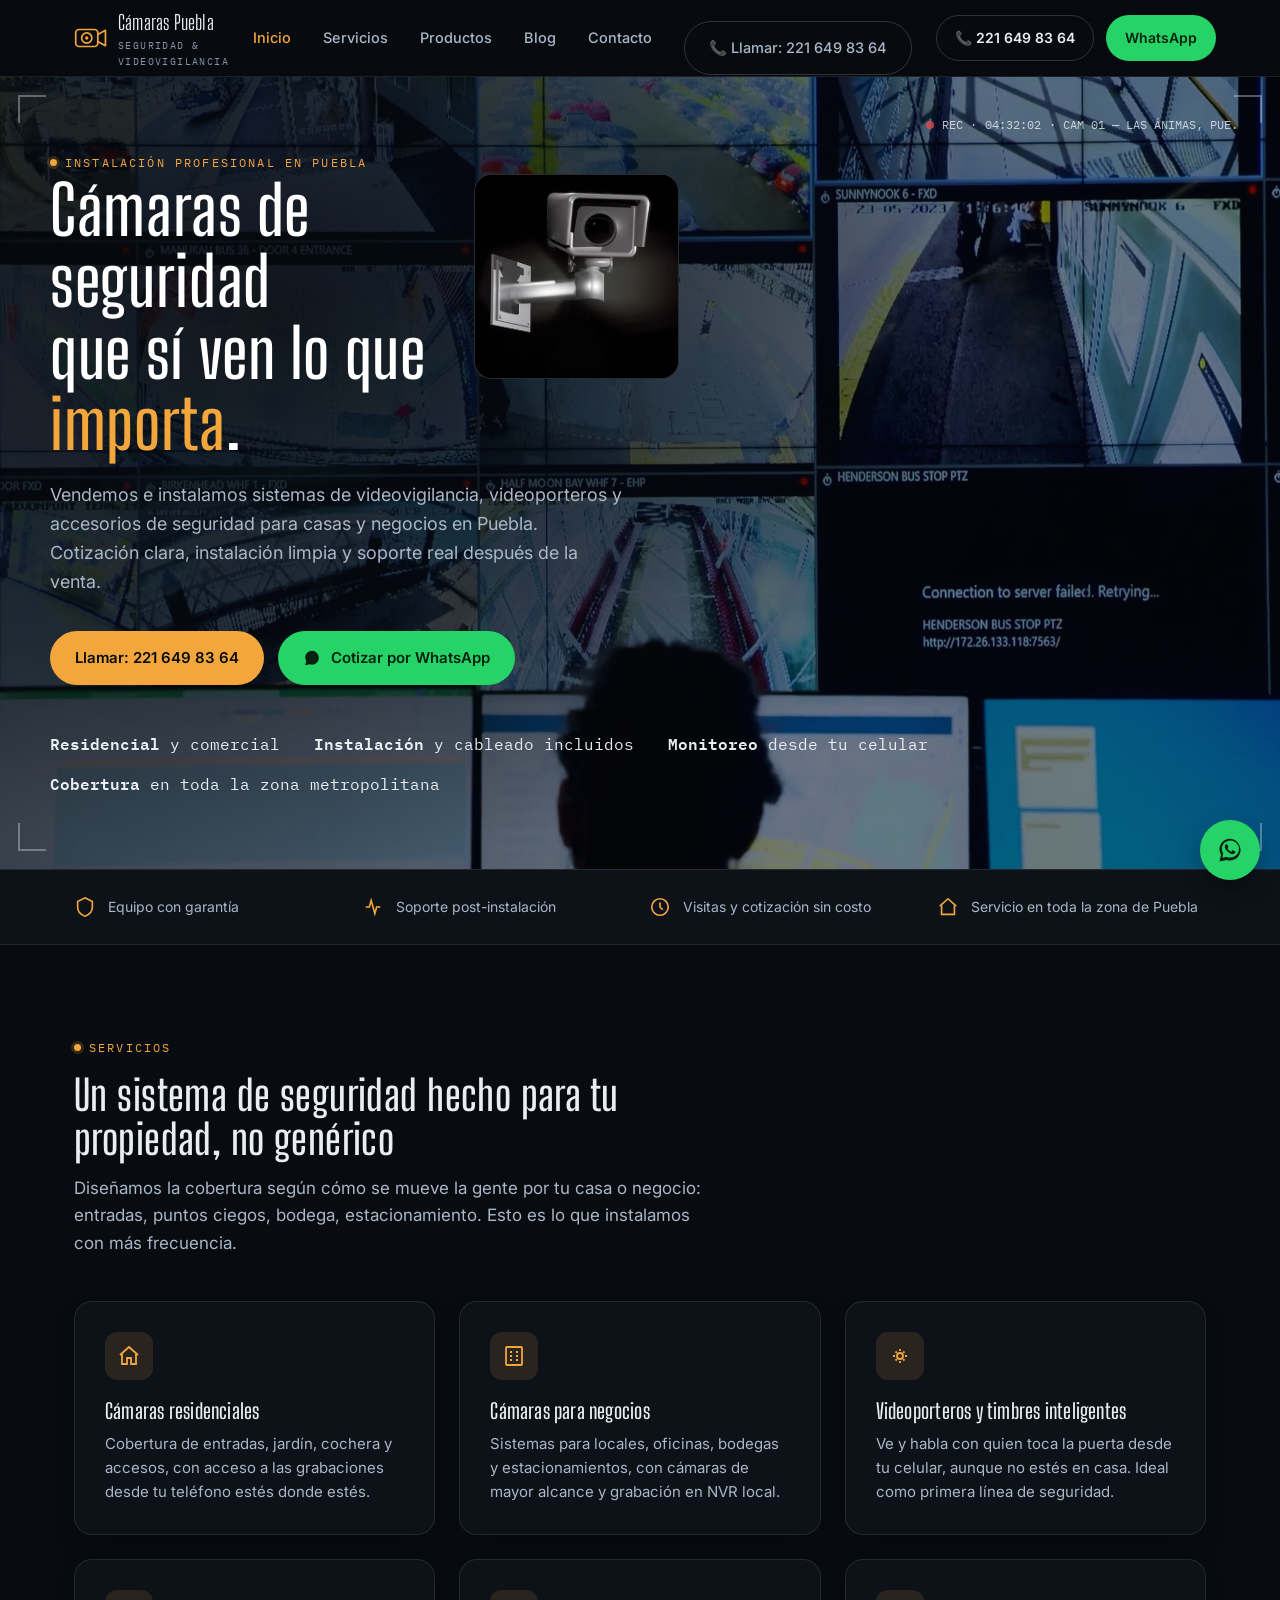
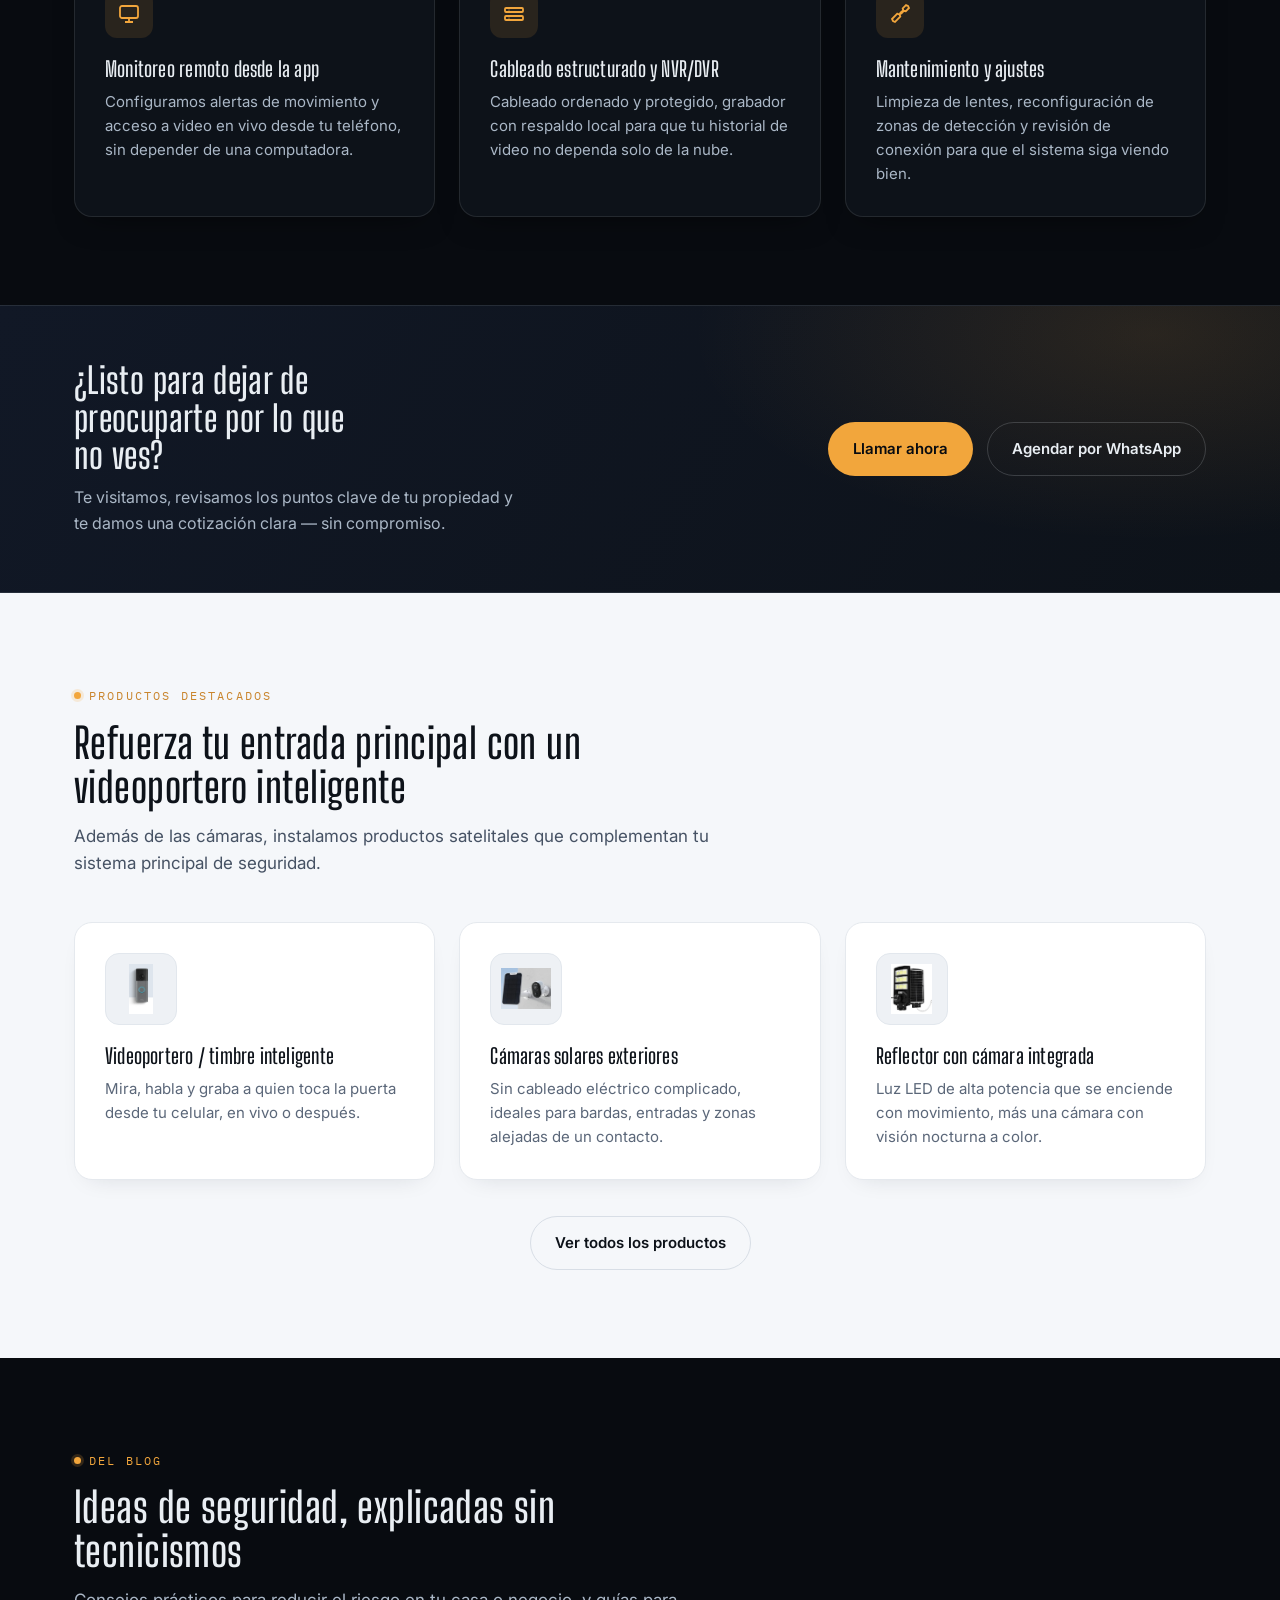
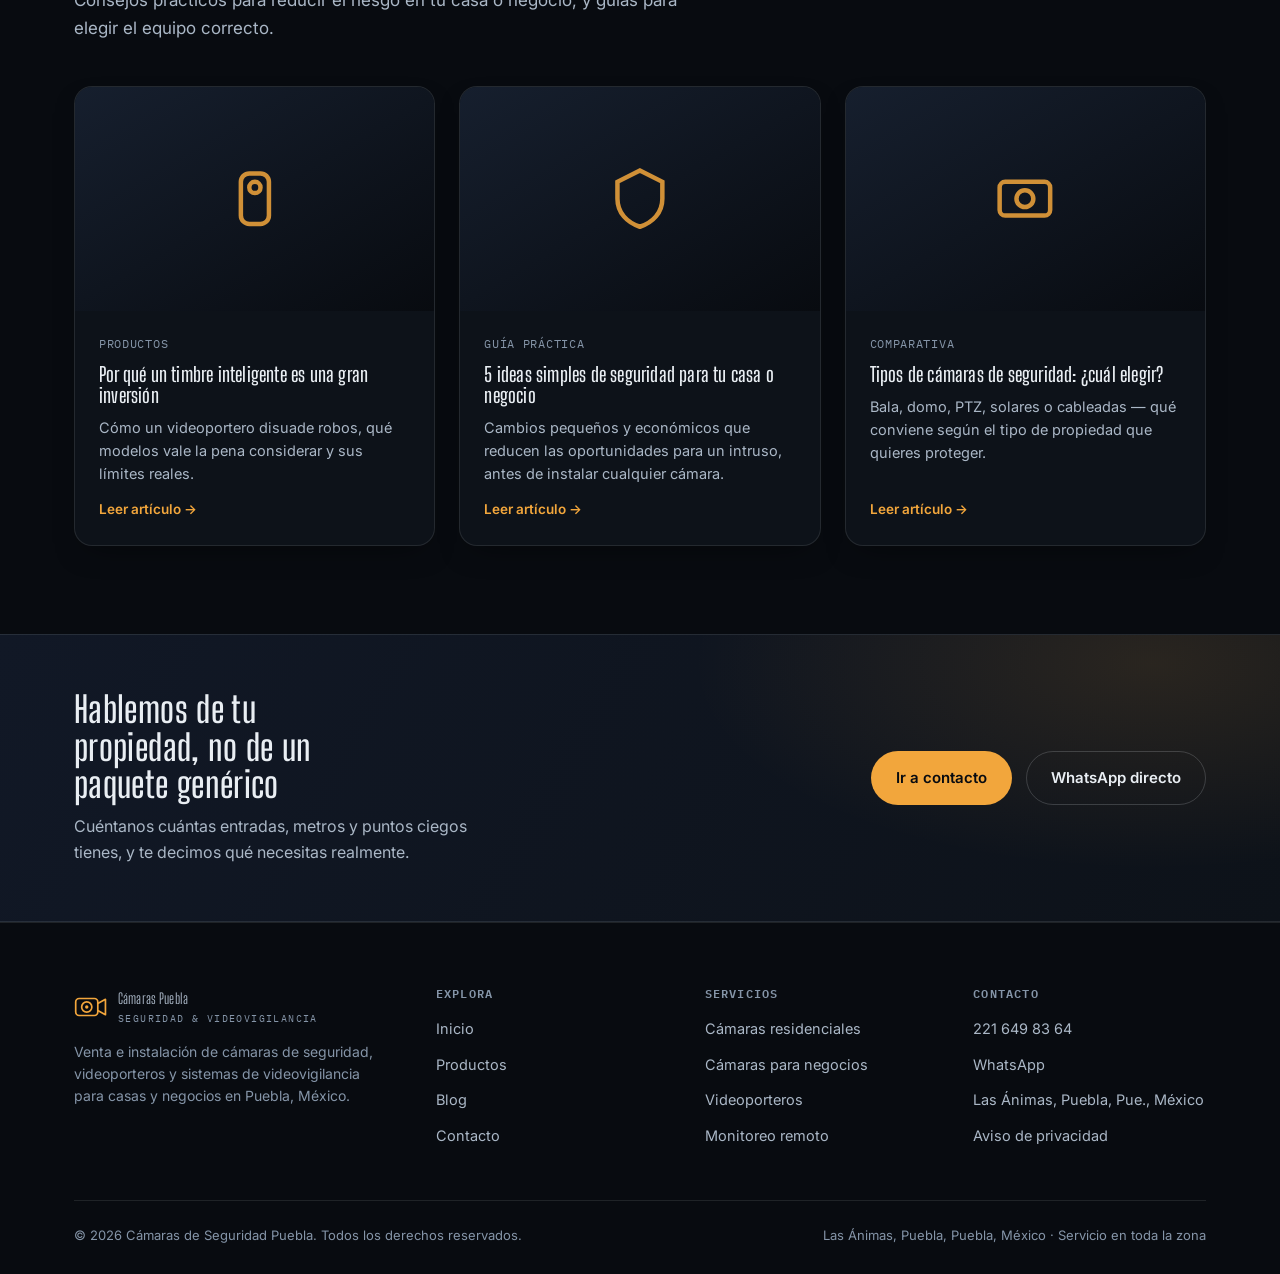
==== index.html @ 3ce340bb "Add files via upload" ====
<!DOCTYPE html>
<html lang="es-MX">
<head>
<meta charset="UTF-8">
<meta name="viewport" content="width=device-width, initial-scale=1.0">
<meta http-equiv="X-UA-Compatible" content="IE=edge">

<!-- Google tag (gtag.js) — Google Analytics 4
     Reemplaza G-XXXXXXXXXX con tu ID de medición real de GA4
     (Google Analytics > Administrador > Flujos de datos > tu flujo web). -->
<script async src="https://www.googletagmanager.com/gtag/js?id=G-XXXXXXXXXX"></script>
<script>
  window.dataLayer = window.dataLayer || [];
  function gtag(){dataLayer.push(arguments);}
  gtag('js', new Date());
  gtag('config', 'G-XXXXXXXXXX');
</script>

<link rel="preconnect" href="https://fonts.googleapis.com">
<link rel="preconnect" href="https://fonts.gstatic.com" crossorigin>
<link href="https://fonts.googleapis.com/css2?family=Big+Shoulders+Display:wght@500;600;700;800&family=Inter:wght@400;500;600;700&family=IBM+Plex+Mono:wght@400;500&display=swap" rel="stylesheet">
<title>Cámaras de Seguridad en Puebla | Instalación Profesional CCTV</title>
<meta name="description" content="Venta e instalación de cámaras de seguridad, videoporteros y sistemas de videovigilancia en Puebla. Cotización sin costo, servicio en toda la zona metropolitana. Llama al 221 649 83 64.">
<meta name="keywords" content="cámaras de seguridad Puebla, instalación de cámaras Puebla, videovigilancia Puebla, cámaras CCTV Puebla, videoportero Puebla, timbre inteligente Puebla, seguridad para negocios Puebla, Las Ánimas Puebla">
<meta name="robots" content="index, follow">
<meta name="author" content="Cámaras de Seguridad Puebla">
<link rel="canonical" href="https://camarasdeseguridadpuebla.com/">

<meta property="og:type" content="website">
<meta property="og:title" content="Cámaras de Seguridad en Puebla | Instalación Profesional CCTV">
<meta property="og:description" content="Venta e instalación de cámaras de seguridad, videoporteros y sistemas de videovigilancia en Puebla. Cotización sin costo y servicio en toda la zona.">
<meta property="og:url" content="https://camarasdeseguridadpuebla.com/">
<meta property="og:locale" content="es_MX">
<meta property="og:site_name" content="Cámaras de Seguridad Puebla">
<meta property="og:image" content="https://camarasdeseguridadpuebla.com/assets/img/og-cover.jpg">
<meta name="twitter:card" content="summary_large_image">
<meta name="twitter:title" content="Cámaras de Seguridad en Puebla | Instalación Profesional CCTV">
<meta name="twitter:description" content="Venta e instalación de cámaras de seguridad y videoporteros en Puebla. Cotización sin costo.">
<meta name="twitter:image" content="https://camarasdeseguridadpuebla.com/assets/img/og-cover.jpg">

<link rel="stylesheet" href="assets/css/style.css">
<link rel="icon" href="data:image/svg+xml,<svg xmlns=%22http://www.w3.org/2000/svg%22 viewBox=%220 0 40 40%22><rect x=%222%22 y=%2210%22 width=%2226%22 height=%2220%22 rx=%224%22 fill=%22%230D1219%22/><circle cx=%2215%22 cy=%2220%22 r=%226%22 fill=%22%23F2A63C%22/></svg>">

<script type="application/ld+json">
{
  "@context": "https://schema.org",
  "@type": "LocalBusiness",
  "@id": "https://camarasdeseguridadpuebla.com/#negocio",
  "name": "Cámaras de Seguridad Puebla",
  "image": "https://camarasdeseguridadpuebla.com/assets/img/og-cover.jpg",
  "url": "https://camarasdeseguridadpuebla.com/",
  "telephone": "+522216498364",
  "priceRange": "$$",
  "address": {
    "@type": "PostalAddress",
    "streetAddress": "Las Ánimas",
    "addressLocality": "Puebla",
    "addressRegion": "Puebla",
    "addressCountry": "MX"
  },
  "areaServed": {
    "@type": "City",
    "name": "Puebla"
  },
  "description": "Venta e instalación de cámaras de seguridad, videoporteros y sistemas de videovigilancia para casas y negocios en Puebla, México.",
  "sameAs": []
}
</script>
</head>
<body>
<a class="skip-link" href="#contenido">Saltar al contenido</a>

<header class="site-header">
  <div class="wrap">
    <a class="brand" href="index.html">
      <svg class="brand-mark" viewBox="0 0 40 40" fill="none" xmlns="http://www.w3.org/2000/svg" aria-hidden="true">
        <rect x="2" y="10" width="26" height="20" rx="4" stroke="#F2A63C" stroke-width="2"/>
        <circle cx="15" cy="20" r="6" stroke="#F2A63C" stroke-width="2"/>
        <circle cx="15" cy="20" r="2" fill="#F2A63C"/>
        <path d="M28 16L37 11V29L28 24" stroke="#F2A63C" stroke-width="2" stroke-linejoin="round"/>
      </svg>
      <span>Cámaras Puebla<small>Seguridad &amp; videovigilancia</small></span>
    </a>

    <nav class="main-nav" id="main-nav">
      <a href="index.html" class="is-active">Inicio</a>
      <a href="index.html#servicios">Servicios</a>
      <a href="productos.html" class="">Productos</a>
      <a href="blog.html" class="">Blog</a>
      <a href="contacto.html" class="">Contacto</a>
      <a class="btn btn-outline" style="margin-top:20px;" href="tel:+522216498364">📞 Llamar: 221 649 83 64</a>
    </nav>

    <div class="header-actions">
      <a class="btn btn-outline" href="tel:+522216498364">📞 221 649 83 64</a>
      <a class="btn btn-whatsapp" href="https://wa.me/522216498364?text=Hola%2C%20quisiera%20informaci%C3%B3n%20sobre%20instalaci%C3%B3n%20de%20c%C3%A1maras%20de%20seguridad." target="_blank" rel="noopener">WhatsApp</a>
      <button class="nav-toggle" aria-label="Abrir menú" aria-expanded="false" aria-controls="main-nav">
        <svg viewBox="0 0 24 24" fill="none" stroke="currentColor" stroke-width="2" stroke-linecap="round"><line x1="3" y1="6" x2="21" y2="6"/><line x1="3" y1="12" x2="21" y2="12"/><line x1="3" y1="18" x2="21" y2="18"/></svg>
      </button>
    </div>
  </div>
</header>

<main id="contenido">
<section class="hero">
  <div class="hero-scene" aria-hidden="true">
    <div class="grid-dots"></div>
    <div class="scanbeam"></div>
  </div>
  <video class="hero-video" autoplay muted loop playsinline poster="assets/img/hero-poster.jpg" aria-hidden="true">
    <source src="assets/video/hero-loop.mp4" type="video/mp4">
  </video>
  <div class="hero-scrim" aria-hidden="true"></div>
  <div class="hud-frame" aria-hidden="true"><span class="tl"></span><span class="tr"></span><span class="bl"></span><span class="br"></span></div>
  <div class="hud-badge" aria-hidden="true"><span class="rec-dot"></span> REC · <span data-hud-clock>00:00:00</span> · CAM 01 — LAS ÁNIMAS, PUE.</div>

  <div class="wrap hero-inner">
    <span class="eyebrow">Instalación profesional en Puebla</span>
    <div class="hero-title-row">
      <h1>Cámaras de seguridad<br>que sí ven lo que <em>importa</em>.</h1>
      <div class="hero-camera-static"><img src="assets/img/hero-camera-still.jpg" alt="Cámara de seguridad" loading="eager"></div>
    </div>
    <p class="hero-sub">Vendemos e instalamos sistemas de videovigilancia, videoporteros y accesorios de seguridad para casas y negocios en Puebla. Cotización clara, instalación limpia y soporte real después de la venta.</p>
    <div class="cta-row">
      <a class="btn btn-primary" href="tel:+522216498364">Llamar: 221 649 83 64</a>
      <a class="btn btn-whatsapp" href="https://wa.me/522216498364?text=Hola%2C%20quisiera%20una%20cotizaci%C3%B3n%20para%20instalar%20c%C3%A1maras%20de%20seguridad." target="_blank" rel="noopener">
        <svg viewBox="0 0 32 32" fill="currentColor" aria-hidden="true"><path d="M16.02 3C9.4 3 4 8.35 4 14.93c0 2.3.65 4.44 1.77 6.27L4 29l8.02-1.7a12.9 12.9 0 0 0 4 .63c6.62 0 12.02-5.35 12.02-11.93S22.64 3 16.02 3z"/></svg>
        Cotizar por WhatsApp
      </a>
    </div>
    <div class="hero-meta">
      <span><strong>Residencial</strong> y comercial</span>
      <span><strong>Instalación</strong> y cableado incluidos</span>
      <span><strong>Monitoreo</strong> desde tu celular</span>
      <span><strong>Cobertura</strong> en toda la zona metropolitana</span>
    </div>
  </div>
</section>

<div class="trust-strip">
  <div class="wrap">
    <div class="trust-item">
      <svg viewBox="0 0 24 24" fill="none" stroke="currentColor" stroke-width="1.8"><path d="M12 2l8 4v6c0 5-3.4 8.5-8 10-4.6-1.5-8-5-8-10V6l8-4z"/></svg>
      <span>Equipo con garantía</span>
    </div>
    <div class="trust-item">
      <svg viewBox="0 0 24 24" fill="none" stroke="currentColor" stroke-width="1.8"><path d="M4 12h4l2-7 4 14 2-7h4"/></svg>
      <span>Soporte post-instalación</span>
    </div>
    <div class="trust-item">
      <svg viewBox="0 0 24 24" fill="none" stroke="currentColor" stroke-width="1.8"><circle cx="12" cy="12" r="9"/><path d="M12 7v5l3 3"/></svg>
      <span>Visitas y cotización sin costo</span>
    </div>
    <div class="trust-item">
      <svg viewBox="0 0 24 24" fill="none" stroke="currentColor" stroke-width="1.8"><path d="M3 11l9-8 9 8"/><path d="M5 10v10h14V10"/></svg>
      <span>Servicio en toda la zona de Puebla</span>
    </div>
  </div>
</div>

<section class="section" id="servicios">
  <div class="wrap">
    <div class="section-head">
      <span class="eyebrow">Servicios</span>
      <h2>Un sistema de seguridad hecho para tu propiedad, no genérico</h2>
      <p>Diseñamos la cobertura según cómo se mueve la gente por tu casa o negocio: entradas, puntos ciegos, bodega, estacionamiento. Esto es lo que instalamos con más frecuencia.</p>
    </div>
    <div class="grid-3">
      <div class="card">
        <div class="icon"><svg viewBox="0 0 24 24" fill="none" stroke="currentColor" stroke-width="1.8"><path d="M3 11l9-8 9 8"/><path d="M5 10v10h5v-6h4v6h5V10"/></svg></div>
        <h3>Cámaras residenciales</h3>
        <p>Cobertura de entradas, jardín, cochera y accesos, con acceso a las grabaciones desde tu teléfono estés donde estés.</p>
      </div>
      <div class="card">
        <div class="icon"><svg viewBox="0 0 24 24" fill="none" stroke="currentColor" stroke-width="1.8"><rect x="4" y="3" width="16" height="18" rx="1"/><path d="M8 8h2M14 8h2M8 12h2M14 12h2M8 16h2M14 16h2"/></svg></div>
        <h3>Cámaras para negocios</h3>
        <p>Sistemas para locales, oficinas, bodegas y estacionamientos, con cámaras de mayor alcance y grabación en NVR local.</p>
      </div>
      <div class="card">
        <div class="icon"><svg viewBox="0 0 24 24" fill="none" stroke="currentColor" stroke-width="1.8"><circle cx="12" cy="12" r="3"/><path d="M12 5v2M12 17v2M5 12h2M17 12h2M7.5 7.5l1.4 1.4M15.1 15.1l1.4 1.4M7.5 16.5l1.4-1.4M15.1 8.9l1.4-1.4"/></svg></div>
        <h3>Videoporteros y timbres inteligentes</h3>
        <p>Ve y habla con quien toca la puerta desde tu celular, aunque no estés en casa. Ideal como primera línea de seguridad.</p>
      </div>
      <div class="card">
        <div class="icon"><svg viewBox="0 0 24 24" fill="none" stroke="currentColor" stroke-width="1.8"><rect x="3" y="4" width="18" height="12" rx="2"/><path d="M8 20h8M12 16v4"/></svg></div>
        <h3>Monitoreo remoto desde la app</h3>
        <p>Configuramos alertas de movimiento y acceso a video en vivo desde tu teléfono, sin depender de una computadora.</p>
      </div>
      <div class="card">
        <div class="icon"><svg viewBox="0 0 24 24" fill="none" stroke="currentColor" stroke-width="1.8"><rect x="3" y="6" width="18" height="4" rx="1"/><rect x="3" y="14" width="18" height="4" rx="1"/><circle cx="7" cy="8" r=".6" fill="currentColor" stroke="none"/><circle cx="7" cy="16" r=".6" fill="currentColor" stroke="none"/></svg></div>
        <h3>Cableado estructurado y NVR/DVR</h3>
        <p>Cableado ordenado y protegido, grabador con respaldo local para que tu historial de video no dependa solo de la nube.</p>
      </div>
      <div class="card">
        <div class="icon"><svg viewBox="0 0 24 24" fill="none" stroke="currentColor" stroke-width="1.8"><path d="M14.7 6.3a4 4 0 0 1-5.4 5.4L4 17l1 2 2 1 5.3-5.3a4 4 0 0 1 5.4-5.4L21 6l-1-2-2-1-3.3 3.3z"/></svg></div>
        <h3>Mantenimiento y ajustes</h3>
        <p>Limpieza de lentes, reconfiguración de zonas de detección y revisión de conexión para que el sistema siga viendo bien.</p>
      </div>
    </div>
  </div>
</section>

<div class="cta-band">
  <div class="wrap">
    <div>
      <h2>¿Listo para dejar de preocuparte por lo que no ves?</h2>
      <p>Te visitamos, revisamos los puntos clave de tu propiedad y te damos una cotización clara — sin compromiso.</p>
    </div>
    <div class="cta-row">
      <a class="btn btn-primary" href="tel:+522216498364">Llamar ahora</a>
      <a class="btn btn-outline" href="https://wa.me/522216498364?text=Hola%2C%20quisiera%20agendar%20una%20visita%20para%20cotizar%20c%C3%A1maras." target="_blank" rel="noopener">Agendar por WhatsApp</a>
    </div>
  </div>
</div>

<section class="section section--light">
  <div class="wrap">
    <div class="section-head">
      <span class="eyebrow">Productos destacados</span>
      <h2>Refuerza tu entrada principal con un videoportero inteligente</h2>
      <p>Además de las cámaras, instalamos productos satelitales que complementan tu sistema principal de seguridad.</p>
    </div>
    <div class="grid-3">
      <div class="card">
        <div class="card-photo"><img src="assets/img/products/ringdoorbell.jpg" alt="Videoportero inteligente" loading="lazy"></div>
        <h3>Videoportero / timbre inteligente</h3>
        <p>Mira, habla y graba a quien toca la puerta desde tu celular, en vivo o después.</p>
      </div>
      <div class="card">
        <div class="card-photo"><img src="assets/img/products/camara-solar-exterior.jpg" alt="Cámara solar exterior" loading="lazy"></div>
        <h3>Cámaras solares exteriores</h3>
        <p>Sin cableado eléctrico complicado, ideales para bardas, entradas y zonas alejadas de un contacto.</p>
      </div>
      <div class="card">
        <div class="card-photo"><img src="assets/img/products/reflector-integrado.jpg" alt="Reflector con cámara integrada" loading="lazy"></div>
        <h3>Reflector con cámara integrada</h3>
        <p>Luz LED de alta potencia que se enciende con movimiento, más una cámara con visión nocturna a color.</p>
      </div>
    </div>
    <div class="center" style="margin-top:36px;">
      <a class="btn btn-outline" href="productos.html" style="border-color:#D8DEE6;color:#0D1219;">Ver todos los productos</a>
    </div>
  </div>
</section>

<section class="section">
  <div class="wrap">
    <div class="section-head">
      <span class="eyebrow">Del blog</span>
      <h2>Ideas de seguridad, explicadas sin tecnicismos</h2>
      <p>Consejos prácticos para reducir el riesgo en tu casa o negocio, y guías para elegir el equipo correcto.</p>
    </div>
    <div class="grid-3">
      <div class="blog-card">
        <div class="blog-cover"><svg viewBox="0 0 24 24" fill="none" stroke="currentColor" stroke-width="1.6"><rect x="7" y="3" width="10" height="18" rx="3"/><circle cx="12" cy="8" r="2"/></svg></div>
        <div class="body">
          <span class="blog-meta">Productos</span>
          <h3>Por qué un timbre inteligente es una gran inversión</h3>
          <p>Cómo un videoportero disuade robos, qué modelos vale la pena considerar y sus límites reales.</p>
          <a class="readmore" href="blog/timbre-inteligente-gran-inversion.html">Leer artículo →</a>
        </div>
      </div>
      <div class="blog-card">
        <div class="blog-cover"><svg viewBox="0 0 24 24" fill="none" stroke="currentColor" stroke-width="1.6"><path d="M12 2l8 4v6c0 5-3.4 8.5-8 10-4.6-1.5-8-5-8-10V6l8-4z"/></svg></div>
        <div class="body">
          <span class="blog-meta">Guía práctica</span>
          <h3>5 ideas simples de seguridad para tu casa o negocio</h3>
          <p>Cambios pequeños y económicos que reducen las oportunidades para un intruso, antes de instalar cualquier cámara.</p>
          <a class="readmore" href="blog/5-ideas-simples-seguridad.html">Leer artículo →</a>
        </div>
      </div>
      <div class="blog-card">
        <div class="blog-cover"><svg viewBox="0 0 24 24" fill="none" stroke="currentColor" stroke-width="1.6"><rect x="3" y="6" width="18" height="12" rx="2"/><circle cx="12" cy="12" r="3"/></svg></div>
        <div class="body">
          <span class="blog-meta">Comparativa</span>
          <h3>Tipos de cámaras de seguridad: ¿cuál elegir?</h3>
          <p>Bala, domo, PTZ, solares o cableadas — qué conviene según el tipo de propiedad que quieres proteger.</p>
          <a class="readmore" href="blog/tipos-camaras-cual-elegir.html">Leer artículo →</a>
        </div>
      </div>
    </div>
  </div>
</section>

<div class="cta-band">
  <div class="wrap">
    <div>
      <h2>Hablemos de tu propiedad, no de un paquete genérico</h2>
      <p>Cuéntanos cuántas entradas, metros y puntos ciegos tienes, y te decimos qué necesitas realmente.</p>
    </div>
    <div class="cta-row">
      <a class="btn btn-primary" href="contacto.html">Ir a contacto</a>
      <a class="btn btn-outline" href="https://wa.me/522216498364" target="_blank" rel="noopener">WhatsApp directo</a>
    </div>
  </div>
</div>
</main>

<footer class="site-footer">
  <div class="wrap">
    <div class="footer-grid">
      <div class="footer-brand">
        <a class="brand" href="index.html">
          <svg class="brand-mark" viewBox="0 0 40 40" fill="none" xmlns="http://www.w3.org/2000/svg" aria-hidden="true">
            <rect x="2" y="10" width="26" height="20" rx="4" stroke="#F2A63C" stroke-width="2"/>
            <circle cx="15" cy="20" r="6" stroke="#F2A63C" stroke-width="2"/>
            <circle cx="15" cy="20" r="2" fill="#F2A63C"/>
            <path d="M28 16L37 11V29L28 24" stroke="#F2A63C" stroke-width="2" stroke-linejoin="round"/>
          </svg>
          <span>Cámaras Puebla<small>Seguridad &amp; videovigilancia</small></span>
        </a>
        <p>Venta e instalación de cámaras de seguridad, videoporteros y sistemas de videovigilancia para casas y negocios en Puebla, México.</p>
      </div>
      <div>
        <h4>Explora</h4>
        <ul>
          <li><a href="index.html">Inicio</a></li>
          <li><a href="productos.html">Productos</a></li>
          <li><a href="blog.html">Blog</a></li>
          <li><a href="contacto.html">Contacto</a></li>
        </ul>
      </div>
      <div>
        <h4>Servicios</h4>
        <ul>
          <li><a href="index.html#servicios">Cámaras residenciales</a></li>
          <li><a href="index.html#servicios">Cámaras para negocios</a></li>
          <li><a href="productos.html">Videoporteros</a></li>
          <li><a href="productos.html">Monitoreo remoto</a></li>
        </ul>
      </div>
      <div>
        <h4>Contacto</h4>
        <ul>
          <li><a href="tel:+522216498364">221 649 83 64</a></li>
          <li><a href="https://wa.me/522216498364" target="_blank" rel="noopener">WhatsApp</a></li>
          <li><span style="color:var(--steel-300);font-size:14.5px;">Las Ánimas, Puebla, Pue., México</span></li>
          <li><a href="aviso-privacidad.html">Aviso de privacidad</a></li>
        </ul>
      </div>
    </div>
    <div class="footer-bottom">
      <span>© <span data-year>2026</span> Cámaras de Seguridad Puebla. Todos los derechos reservados.</span>
      <span>Las Ánimas, Puebla, Puebla, México · Servicio en toda la zona</span>
    </div>
  </div>
</footer>

<a class="wa-float" href="https://wa.me/522216498364?text=Hola%2C%20quisiera%20informaci%C3%B3n%20sobre%20instalaci%C3%B3n%20de%20c%C3%A1maras%20de%20seguridad." target="_blank" rel="noopener" aria-label="Escribir por WhatsApp">
  <svg viewBox="0 0 32 32" fill="currentColor" aria-hidden="true"><path d="M16.02 3C9.4 3 4 8.35 4 14.93c0 2.3.65 4.44 1.77 6.27L4 29l8.02-1.7a12.9 12.9 0 0 0 4 .63c6.62 0 12.02-5.35 12.02-11.93S22.64 3 16.02 3zm0 21.63c-1.28 0-2.53-.24-3.7-.7l-.27-.1-4.76 1.01 1.02-4.55-.18-.28a9.62 9.62 0 0 1-1.5-5.08c0-5.34 4.4-9.68 9.83-9.68 2.63 0 5.1 1 6.96 2.83a9.5 9.5 0 0 1 2.87 6.85c0 5.34-4.4 9.7-9.83 9.7zm5.4-7.28c-.3-.15-1.76-.86-2.03-.96-.27-.1-.47-.15-.67.15s-.77.96-.94 1.16-.35.22-.65.07a7.9 7.9 0 0 1-2.32-1.43 8.68 8.68 0 0 1-1.6-2c-.17-.29 0-.44.13-.6.13-.14.3-.35.44-.53.15-.17.2-.3.3-.5.1-.2.05-.37-.02-.52-.07-.15-.67-1.62-.92-2.22-.24-.58-.49-.5-.67-.5h-.57c-.2 0-.52.07-.79.37-.27.29-1.04 1.02-1.04 2.48s1.06 2.87 1.2 3.07c.15.2 2.1 3.2 5.08 4.5.71.3 1.26.49 1.7.63.71.22 1.36.19 1.87.12.57-.09 1.76-.72 2-1.42.25-.7.25-1.29.17-1.42-.07-.13-.27-.2-.57-.35z"/></svg>
</a>

<script src="assets/js/main.js"></script>
<script>document.querySelector('[data-year]').textContent = new Date().getFullYear();</script>
</body>
</html>
---- assets/css/style.css ----
/* ==========================================================================
   Cámaras de Seguridad Puebla — hoja de estilos principal
   Sistema de diseño: "Sala de monitoreo" — HUD de cámara CCTV como firma visual
   ========================================================================== */

:root{
  /* Color */
  --ink-950:#080B10;
  --ink-900:#0D1219;
  --ink-850:#111826;
  --ink-800:#161F2E;
  --ink-700:#212C3D;
  --ink-600:#2E3B4F;
  --steel-400:#8595A8;
  --steel-300:#AAB7C6;
  --fog-100:#E9EEF3;
  --fog-050:#F5F7FA;
  --signal-amber:#F2A63C;
  --signal-amber-dim:#C9852D;
  --rec-red:#E14B4B;
  --scan-teal:#46D7C4;
  --line:rgba(233,238,243,0.10);
  --line-strong:rgba(233,238,243,0.18);

  /* Type */
  --font-display:'Big Shoulders Display', 'Arial Narrow', sans-serif;
  --font-body:'Inter', -apple-system, BlinkMacSystemFont, sans-serif;
  --font-mono:'IBM Plex Mono', 'SFMono-Regular', Consolas, monospace;

  /* Layout */
  --maxw:1180px;
  --radius-sm:6px;
  --radius-md:10px;
  --radius-lg:18px;
  --shadow-card:0 12px 30px -14px rgba(0,0,0,0.55);
}

*,*::before,*::after{box-sizing:border-box;}
html{scroll-behavior:smooth;}
@media (prefers-reduced-motion: reduce){
  html{scroll-behavior:auto;}
  *,*::before,*::after{animation-duration:0.001ms !important;animation-iteration-count:1 !important;transition-duration:0.001ms !important;}
}

body{
  margin:0;
  background:var(--ink-950);
  color:var(--fog-100);
  font-family:var(--font-body);
  font-size:16px;
  line-height:1.6;
  -webkit-font-smoothing:antialiased;
}

img{max-width:100%;display:block;}
a{color:inherit;text-decoration:none;}
ul{margin:0;padding:0;list-style:none;}
h1,h2,h3,h4{margin:0;font-family:var(--font-display);font-weight:600;letter-spacing:0.01em;line-height:1.05;}
p{margin:0;}

:focus-visible{outline:2px solid var(--scan-teal);outline-offset:3px;}

.wrap{max-width:var(--maxw);margin:0 auto;padding:0 24px;}
.eyebrow{
  font-family:var(--font-mono);
  font-size:12px;
  letter-spacing:0.18em;
  text-transform:uppercase;
  color:var(--signal-amber);
  display:inline-flex;
  align-items:center;
  gap:8px;
}
.eyebrow::before{content:"";width:7px;height:7px;border-radius:50%;background:var(--signal-amber);box-shadow:0 0 0 3px rgba(242,166,60,0.18);}

.section{padding:88px 0;}
.section--tight{padding:56px 0;}
.section-head{max-width:640px;margin-bottom:44px;}
.section-head h2{font-size:clamp(28px,4vw,42px);margin-top:14px;color:var(--fog-100);}
.section-head p{margin-top:14px;color:var(--steel-300);font-size:17px;}
.section--light{background:var(--fog-050);color:var(--ink-900);}
.section--light .section-head h2{color:var(--ink-900);}
.section--light .section-head p{color:#465264;}
.section--light .eyebrow{color:var(--signal-amber-dim);}

/* ---------- Botones ---------- */
.btn{
  display:inline-flex;align-items:center;justify-content:center;gap:10px;
  padding:14px 24px;border-radius:999px;font-weight:600;font-size:15px;
  border:1px solid transparent;cursor:pointer;transition:transform .15s ease, background .2s ease, border-color .2s ease;
  white-space:nowrap;
}
.btn:hover{transform:translateY(-1px);}
.btn-primary{background:var(--signal-amber);color:var(--ink-950);}
.btn-primary:hover{background:#ffb84f;}
.btn-outline{background:transparent;color:var(--fog-100);border-color:var(--line-strong);}
.btn-outline:hover{border-color:var(--signal-amber);color:var(--signal-amber);}
.btn-whatsapp{background:#25D366;color:#06210f;}
.btn-whatsapp:hover{background:#2fe578;}
.btn-block{width:100%;}
.btn svg{width:18px;height:18px;flex:none;}
.cta-row{display:flex;flex-wrap:wrap;gap:14px;}

/* ---------- Header ---------- */
.site-header{
  position:sticky;top:0;z-index:50;
  background:rgba(8,11,16,0.72);
  backdrop-filter:blur(14px);
  border-bottom:1px solid var(--line);
}
.site-header .wrap{display:flex;align-items:center;justify-content:space-between;height:76px;gap:24px;}
.brand{display:flex;align-items:center;gap:10px;font-family:var(--font-display);font-size:20px;letter-spacing:0.01em;color:var(--fog-100);}
.brand-mark{width:34px;height:34px;flex:none;}
.brand small{display:block;font-family:var(--font-mono);font-size:10px;letter-spacing:0.14em;color:var(--steel-400);text-transform:uppercase;font-weight:400;}

.main-nav{display:flex;align-items:center;gap:32px;}
.main-nav a{font-size:14.5px;color:var(--steel-300);font-weight:500;transition:color .15s ease;position:relative;}
.main-nav a:hover{color:var(--fog-100);}
.main-nav a.is-active{color:var(--signal-amber);}

.header-actions{display:flex;align-items:center;gap:12px;}
.header-actions .btn{padding:11px 18px;font-size:14px;}
.nav-toggle{
  display:none;width:44px;height:44px;border-radius:10px;border:1px solid var(--line-strong);
  background:transparent;color:var(--fog-100);cursor:pointer;align-items:center;justify-content:center;
}
.nav-toggle svg{width:20px;height:20px;}

@media (max-width:920px){
  .main-nav{
    position:fixed;inset:76px 0 0 0;background:var(--ink-950);
    flex-direction:column;align-items:flex-start;gap:0;padding:12px 24px 24px;
    transform:translateY(-8px);opacity:0;pointer-events:none;transition:opacity .18s ease, transform .18s ease;
    border-top:1px solid var(--line);
  }
  .main-nav.is-open{opacity:1;pointer-events:auto;transform:translateY(0);}
  .main-nav a{width:100%;padding:16px 0;border-bottom:1px solid var(--line);font-size:17px;}
  .header-actions .btn-outline{display:none;}
  .nav-toggle{display:inline-flex;}
}

/* ---------- Hero ---------- */
.hero{
  position:relative;overflow:hidden;color:var(--fog-100);
  min-height:88vh;display:flex;align-items:center;
  background:
    radial-gradient(120% 90% at 15% 0%, #17324a 0%, transparent 55%),
    radial-gradient(90% 70% at 100% 100%, #2a1f10 0%, transparent 55%),
    linear-gradient(180deg, var(--ink-950) 0%, #0A1018 60%, var(--ink-950) 100%);
}
.hero-scene{position:absolute;inset:0;z-index:0;}
.hero-scene .skyline{position:absolute;left:0;right:0;bottom:0;width:100%;height:42%;opacity:0.9;}
.hero-scene .scanbeam{
  position:absolute;left:0;right:0;height:140px;
  background:linear-gradient(180deg, rgba(70,215,196,0) 0%, rgba(70,215,196,0.10) 50%, rgba(70,215,196,0) 100%);
  animation:scan 7s linear infinite;
}
@keyframes scan{0%{top:-140px;}100%{top:100%;}}
.hero-scene .grid-dots{position:absolute;inset:0;opacity:0.35;
  background-image:radial-gradient(rgba(233,238,243,0.14) 1px, transparent 1px);
  background-size:34px 34px;
}
/* Cortina de oscurecimiento: se dibuja ENCIMA del video para que el título
   siga siendo legible aunque las pantallas del video sean brillantes. */
.hero-scrim{
  position:absolute;inset:0;z-index:1;pointer-events:none;
  background:linear-gradient(180deg, rgba(8,11,16,0.62) 0%, rgba(8,11,16,0.74) 45%, rgba(8,11,16,0.9) 100%);
}
@media (min-width:821px){
  .hero-scrim{
    background:
      radial-gradient(85% 100% at 22% 30%, rgba(6,9,13,0.88) 0%, rgba(6,9,13,0.6) 45%, rgba(6,9,13,0.35) 70%),
      linear-gradient(90deg, rgba(6,9,13,0.55) 0%, rgba(6,9,13,0.15) 60%);
  }
}

/* Video de escritorio: se apaga por completo en móvil (ver media query abajo) */
.hero-video{position:absolute;inset:0;width:100%;height:100%;object-fit:cover;}

.hero-inner{position:relative;z-index:2;padding:64px 0;width:100%;}
.hud-frame{position:absolute;inset:18px;z-index:1;pointer-events:none;}
.hud-frame span{position:absolute;width:28px;height:28px;border-color:var(--fog-100);opacity:0.35;}
.hud-frame .tl{top:0;left:0;border-top:2px solid;border-left:2px solid;}
.hud-frame .tr{top:0;right:0;border-top:2px solid;border-right:2px solid;}
.hud-frame .bl{bottom:0;left:0;border-bottom:2px solid;border-left:2px solid;}
.hud-frame .br{bottom:0;right:0;border-bottom:2px solid;border-right:2px solid;}

.hud-badge{
  position:absolute;top:38px;right:calc(24px + 18px);z-index:2;
  display:flex;align-items:center;gap:8px;
  font-family:var(--font-mono);font-size:12px;color:var(--fog-100);opacity:0.8;
}
.rec-dot{width:8px;height:8px;border-radius:50%;background:var(--rec-red);animation:blink 1.6s ease-in-out infinite;}
@keyframes blink{0%,100%{opacity:1;}50%{opacity:0.25;}}

.hero h1{font-size:clamp(38px,6vw,68px);max-width:14ch;color:#fff;}
.hero h1 em{font-style:normal;color:var(--signal-amber);}
.hero-title-row{display:flex;align-items:flex-start;gap:32px;}
.hero-title-row h1{flex:1;min-width:0;}
.hero-camera-static{
  flex:none;width:clamp(120px,16vw,210px);aspect-ratio:1/1;position:relative;
  border-radius:var(--radius-lg);overflow:hidden;border:1px solid var(--line-strong);background:#000;
}
.hero-camera-static::before{
  content:"";position:absolute;inset:-20%;
  background:radial-gradient(45% 45% at 50% 50%, rgba(242,166,60,0.18), transparent 70%);filter:blur(6px);
}
.hero-camera-static img{position:relative;width:100%;height:100%;object-fit:cover;display:block;}
@media (max-width:640px){
  .hero-title-row{gap:16px;}
  .hero-camera-static{width:clamp(84px,26vw,120px);border-radius:var(--radius-md);}
}
.hero-sub{margin-top:22px;max-width:52ch;font-size:18px;color:var(--steel-300);}
.hero .cta-row{margin-top:34px;}
.hero-meta{margin-top:46px;display:flex;flex-wrap:wrap;gap:14px 34px;font-family:var(--font-mono);font-size:16px;color:var(--fog-100);}
.hero-meta strong{color:var(--fog-100);font-weight:600;}

/* Móvil: quitar video/animación, fondo únicamente en degradado según lo solicitado */
@media (max-width:820px){
  .hero{min-height:auto;padding-top:8px;}
  .hero-video,.hero-scene .scanbeam,.hero-scene .grid-dots,.hero-scene .skyline,.hud-frame,.hud-badge{display:none !important;}
  .hero{
    background:linear-gradient(160deg,#17324a 0%, #0d1219 45%, #2a1f10 100%);
  }
}
@media (min-width:821px){
  .hero-video{display:block;}
}

/* ---------- Barra de confianza ---------- */
.trust-strip{border-top:1px solid var(--line);border-bottom:1px solid var(--line);background:var(--ink-900);}
.trust-strip .wrap{display:grid;grid-template-columns:repeat(4,1fr);gap:18px;padding:26px 24px;}
.trust-item{display:flex;align-items:center;gap:12px;}
.trust-item svg{width:22px;height:22px;flex:none;color:var(--signal-amber);}
.trust-item span{font-size:14px;color:var(--steel-300);}
@media (max-width:900px){.trust-strip .wrap{grid-template-columns:repeat(2,1fr);}}

/* ---------- Tarjetas de servicio ---------- */
.grid-3{display:grid;grid-template-columns:repeat(3,1fr);gap:24px;}
.grid-2{display:grid;grid-template-columns:repeat(2,1fr);gap:24px;}
@media (max-width:900px){.grid-3{grid-template-columns:1fr;}.grid-2{grid-template-columns:1fr;}}

.card{
  background:var(--ink-900);border:1px solid var(--line);border-radius:var(--radius-lg);
  padding:30px;box-shadow:var(--shadow-card);position:relative;
}
.card .icon{
  width:48px;height:48px;border-radius:12px;background:rgba(242,166,60,0.12);
  display:flex;align-items:center;justify-content:center;margin-bottom:20px;
}
.card .icon svg{width:24px;height:24px;color:var(--signal-amber);}
.card h3{font-size:21px;margin-bottom:10px;color:var(--fog-100);}
.card p{color:var(--steel-300);font-size:15px;}
.card .tag{
  position:absolute;top:24px;right:24px;font-family:var(--font-mono);font-size:11px;
  color:var(--steel-400);letter-spacing:0.08em;
}

.section--light .card{background:#fff;border-color:#E5E9EE;box-shadow:0 10px 26px -16px rgba(20,30,45,0.18);}
.section--light .card h3{color:var(--ink-900);}
.section--light .card p{color:#5B6779;}
.card-photo{
  width:72px;height:72px;border-radius:14px;background:#EEF1F5;border:1px solid #E2E7ED;
  position:relative;overflow:hidden;margin-bottom:20px;
}
.card-photo img{
  position:absolute;inset:10px;width:calc(100% - 20px);height:calc(100% - 20px);
  object-fit:contain;object-position:center;
}

/* ---------- CTA banda ---------- */
.cta-band{
  background:linear-gradient(120deg, var(--ink-850), var(--ink-900));
  border-top:1px solid var(--line);border-bottom:1px solid var(--line);
  position:relative;overflow:hidden;
}
.cta-band::before{
  content:"";position:absolute;inset:0;
  background:radial-gradient(60% 120% at 90% 10%, rgba(242,166,60,0.12), transparent 60%);
}
.cta-band .wrap{position:relative;display:flex;align-items:center;justify-content:space-between;gap:32px;padding:56px 24px;flex-wrap:wrap;}
.cta-band h2{font-size:clamp(26px,3.4vw,36px);max-width:18ch;}
.cta-band p{color:var(--steel-300);margin-top:10px;max-width:44ch;}

/* ---------- Productos ---------- */
.intro-grid{display:grid;grid-template-columns:1.3fr 0.9fr;gap:40px;align-items:center;}
@media (max-width:900px){.intro-grid{grid-template-columns:1fr;}}
.cam-scan-wrap{
  position:relative;display:flex;align-items:center;justify-content:center;
  border-radius:var(--radius-lg);overflow:hidden;background:#000;border:1px solid var(--line);
  aspect-ratio:4/3;
}
.cam-scan-wrap::before{
  content:"";position:absolute;inset:-20%;
  background:radial-gradient(45% 45% at 50% 50%, rgba(242,166,60,0.16), transparent 70%);
  filter:blur(6px);
}
.cam-scan-video{position:relative;width:78%;height:78%;object-fit:contain;}
@media (max-width:900px){.cam-scan-wrap{display:none;}}

.product-card{
  background:var(--ink-900);border:1px solid var(--line);border-radius:var(--radius-lg);
  overflow:hidden;display:flex;flex-direction:column;box-shadow:var(--shadow-card);
}
.product-media{
  aspect-ratio:4/3;position:relative;display:flex;align-items:center;justify-content:center;
  background:
    radial-gradient(120% 120% at 20% 0%, rgba(242,166,60,0.16), transparent 60%),
    linear-gradient(160deg, var(--ink-800), var(--ink-950));
  border-bottom:1px solid var(--line);
}
.product-media svg{width:38%;height:38%;color:var(--signal-amber);opacity:0.9;}
.product-media .rec-tag{
  position:absolute;top:14px;left:14px;font-family:var(--font-mono);font-size:10.5px;color:var(--steel-300);
  display:flex;align-items:center;gap:6px;
}
.product-media--photo{padding:0;}
.product-media--photo img{
  position:absolute;inset:24px;width:calc(100% - 48px);height:calc(100% - 48px);
  object-fit:contain;object-position:center;
  filter:drop-shadow(0 10px 20px rgba(0,0,0,0.45));
}
.product-body{padding:26px;display:flex;flex-direction:column;gap:12px;flex:1;}
.product-body h3{font-size:20px;}
.product-body p{color:var(--steel-300);font-size:14.5px;flex:1;}
.product-body ul{display:flex;flex-direction:column;gap:6px;margin:4px 0 6px;}
.product-body ul li{font-size:13.5px;color:var(--steel-300);display:flex;gap:8px;align-items:flex-start;}
.product-body ul li::before{content:"›";color:var(--signal-amber);font-weight:700;}
.product-body .btn{align-self:flex-start;margin-top:6px;}

.product-detail{
  display:grid;grid-template-columns:1fr 1fr;gap:56px;align-items:start;
}
@media (max-width:920px){.product-detail{grid-template-columns:1fr;}}
.pros-cons{display:grid;grid-template-columns:1fr 1fr;gap:18px;margin-top:20px;}
@media (max-width:640px){.pros-cons{grid-template-columns:1fr;}}
.pros-cons .box{background:var(--ink-900);border:1px solid var(--line);border-radius:var(--radius-md);padding:20px;}
.pros-cons .box h4{font-family:var(--font-mono);font-size:12px;letter-spacing:0.1em;text-transform:uppercase;margin-bottom:12px;}
.pros-cons .box.pros h4{color:var(--scan-teal);}
.pros-cons .box.cons h4{color:var(--signal-amber);}
.pros-cons .box ul{display:flex;flex-direction:column;gap:8px;}
.pros-cons .box li{font-size:14px;color:var(--steel-300);padding-left:16px;position:relative;}
.pros-cons .box li::before{content:"—";position:absolute;left:0;color:var(--steel-400);}

/* ---------- Blog ---------- */
.blog-card{
  background:var(--ink-900);border:1px solid var(--line);border-radius:var(--radius-lg);
  overflow:hidden;display:flex;flex-direction:column;box-shadow:var(--shadow-card);
}
.blog-cover{aspect-ratio:16/10;background:linear-gradient(150deg, var(--ink-800), var(--ink-950));position:relative;display:flex;align-items:center;justify-content:center;}
.blog-cover svg{width:30%;height:30%;color:var(--signal-amber);opacity:0.85;}
.blog-card .body{padding:24px;display:flex;flex-direction:column;gap:10px;flex:1;}
.blog-meta{font-family:var(--font-mono);font-size:11.5px;color:var(--steel-400);letter-spacing:0.06em;text-transform:uppercase;}
.blog-card h3{font-size:20px;}
.blog-card p{color:var(--steel-300);font-size:14.5px;flex:1;}
.blog-card .readmore{font-size:13.5px;font-weight:600;color:var(--signal-amber);margin-top:4px;}

article.post{max-width:760px;margin:0 auto;}
article.post .post-head{margin-bottom:38px;}
article.post .post-head h1{font-size:clamp(30px,4.6vw,46px);margin-top:16px;color:#fff;}
article.post .post-lede{font-size:18px;color:var(--steel-300);margin-top:18px;}
article.post h2{font-size:26px;margin-top:44px;margin-bottom:14px;color:var(--fog-100);}
article.post h3{font-size:19px;margin-top:28px;margin-bottom:10px;color:var(--fog-100);}
article.post p{margin-bottom:16px;color:var(--steel-300);font-size:16px;}
article.post ul{margin:0 0 20px;display:flex;flex-direction:column;gap:10px;}
article.post ul li{color:var(--steel-300);padding-left:20px;position:relative;font-size:16px;}
article.post ul li::before{content:"▸";color:var(--signal-amber);position:absolute;left:0;}
article.post strong{color:var(--fog-100);}
.post-cta{
  margin:44px 0;padding:30px;border:1px solid var(--line);border-radius:var(--radius-lg);
  background:var(--ink-900);display:flex;align-items:center;justify-content:space-between;gap:20px;flex-wrap:wrap;
}
.post-cta p{color:var(--steel-300);max-width:40ch;}
.breadcrumb{font-family:var(--font-mono);font-size:12px;color:var(--steel-400);display:flex;gap:8px;margin-bottom:20px;flex-wrap:wrap;}
.breadcrumb a:hover{color:var(--signal-amber);}

/* ---------- Contacto ---------- */
.contact-grid{display:grid;grid-template-columns:1.1fr 1fr;gap:48px;align-items:start;}
@media (max-width:920px){.contact-grid{grid-template-columns:1fr;}}
.contact-list{display:flex;flex-direction:column;gap:22px;margin-top:28px;}
.contact-list .row{display:flex;gap:16px;align-items:flex-start;}
.contact-list .icon{width:44px;height:44px;border-radius:10px;background:rgba(242,166,60,0.12);display:flex;align-items:center;justify-content:center;flex:none;}
.contact-list .icon svg{width:20px;height:20px;color:var(--signal-amber);}
.contact-list h4{font-size:15px;margin-bottom:4px;}
.contact-list p{color:var(--steel-300);font-size:15px;}
.map-frame{border-radius:var(--radius-lg);overflow:hidden;border:1px solid var(--line);margin-top:28px;}
.map-frame iframe{width:100%;height:280px;border:0;filter:grayscale(0.15) contrast(1.05);}

.form-card{background:var(--ink-900);border:1px solid var(--line);border-radius:var(--radius-lg);padding:32px;box-shadow:var(--shadow-card);}
.form-field{margin-bottom:18px;}
.form-field label{display:block;font-size:13px;font-weight:600;margin-bottom:8px;color:var(--steel-300);}
.form-field input,.form-field textarea{
  width:100%;background:var(--ink-800);border:1px solid var(--line-strong);border-radius:var(--radius-sm);
  padding:13px 14px;color:var(--fog-100);font-family:var(--font-body);font-size:15px;
}
.form-field textarea{resize:vertical;min-height:110px;}
.form-field input::placeholder,.form-field textarea::placeholder{color:var(--steel-400);}
.form-note{font-size:12.5px;color:var(--steel-400);margin-top:14px;}

/* ---------- Cuestionario / asistente de cotización ---------- */
.quote-wizard{display:flex;flex-direction:column;gap:22px;}
.qw-head{display:flex;flex-direction:column;gap:10px;}
.qw-steplabel{font-family:var(--font-mono);font-size:11.5px;letter-spacing:0.08em;text-transform:uppercase;color:var(--steel-400);}
.qw-track{height:5px;border-radius:999px;background:var(--ink-800);overflow:hidden;}
.qw-fill{height:100%;background:var(--signal-amber);border-radius:999px;transition:width .25s ease;}
.qw-question{font-size:19px;color:var(--fog-100);font-weight:600;line-height:1.35;}
.qw-hint{font-size:13.5px;color:var(--steel-400);margin-top:-8px;}
.qw-options{display:flex;flex-direction:column;gap:10px;}
.qw-option{
  text-align:left;width:100%;padding:14px 16px;border-radius:var(--radius-md);
  border:1px solid var(--line-strong);background:var(--ink-800);color:var(--fog-100);
  font-family:var(--font-body);font-size:15px;cursor:pointer;transition:border-color .15s ease, background .15s ease;
  display:flex;align-items:center;justify-content:space-between;gap:10px;
}
.qw-option:hover{border-color:var(--signal-amber);}
.qw-option.is-selected{border-color:var(--signal-amber);background:rgba(242,166,60,0.12);}
.qw-option .chk{width:16px;height:16px;border-radius:50%;border:2px solid var(--steel-400);flex:none;}
.qw-option.is-selected .chk{border-color:var(--signal-amber);background:var(--signal-amber);}
.qw-actions{display:flex;justify-content:space-between;align-items:center;gap:12px;margin-top:4px;}
.qw-back{background:transparent;border:none;color:var(--steel-400);font-size:14px;cursor:pointer;padding:10px 4px;}
.qw-back:hover{color:var(--fog-100);}
.qw-back:disabled{opacity:0;pointer-events:none;}
.qw-fields{display:flex;flex-direction:column;gap:16px;}
.qw-done{text-align:center;padding:14px 0;}
.qw-done .icon-ok{width:52px;height:52px;border-radius:50%;background:rgba(37,211,102,0.14);display:flex;align-items:center;justify-content:center;margin:0 auto 18px;}
.qw-done h3{font-size:20px;margin-bottom:8px;}
.qw-done p{color:var(--steel-300);font-size:14.5px;margin-bottom:20px;}
.qw-summary{
  text-align:left;background:var(--ink-800);border:1px solid var(--line);border-radius:var(--radius-md);
  padding:16px 18px;margin-bottom:20px;font-size:13.5px;color:var(--steel-300);display:flex;flex-direction:column;gap:6px;
}
.qw-summary strong{color:var(--fog-100);}

/* ---------- Footer ---------- */
.site-footer{background:var(--ink-950);border-top:1px solid var(--line);padding:64px 0 28px;}
.footer-grid{display:grid;grid-template-columns:1.4fr 1fr 1fr 1fr;gap:36px;}
@media (max-width:820px){.footer-grid{grid-template-columns:1fr 1fr;}}
@media (max-width:520px){.footer-grid{grid-template-columns:1fr;}}
.footer-grid h4{font-family:var(--font-mono);font-size:12px;text-transform:uppercase;letter-spacing:0.1em;color:var(--steel-400);margin-bottom:16px;}
.footer-grid ul{display:flex;flex-direction:column;gap:10px;}
.footer-grid a{color:var(--steel-300);font-size:14.5px;}
.footer-grid a:hover{color:var(--signal-amber);}
.footer-brand p{color:var(--steel-400);font-size:14px;margin-top:14px;max-width:34ch;}
.footer-bottom{
  margin-top:52px;padding-top:24px;border-top:1px solid var(--line);
  display:flex;justify-content:space-between;align-items:center;flex-wrap:wrap;gap:12px;
  font-size:13px;color:var(--steel-400);
}

/* ---------- Botón flotante de WhatsApp ---------- */
.wa-float{
  position:fixed;right:20px;bottom:20px;z-index:60;
  width:60px;height:60px;border-radius:50%;background:#25D366;color:#06210f;
  display:flex;align-items:center;justify-content:center;box-shadow:0 10px 24px -6px rgba(0,0,0,0.5);
  transition:transform .15s ease;
}
.wa-float:hover{transform:scale(1.06);}
.wa-float svg{width:28px;height:28px;}

/* ---------- Utilidades ---------- */
.center{text-align:center;margin-left:auto;margin-right:auto;}
.mt-0{margin-top:0;}
.text-amber{color:var(--signal-amber);}
.skip-link{
  position:absolute;left:-9999px;top:0;background:var(--signal-amber);color:var(--ink-950);
  padding:12px 18px;z-index:100;border-radius:0 0 8px 0;
}
.skip-link:focus{left:0;}
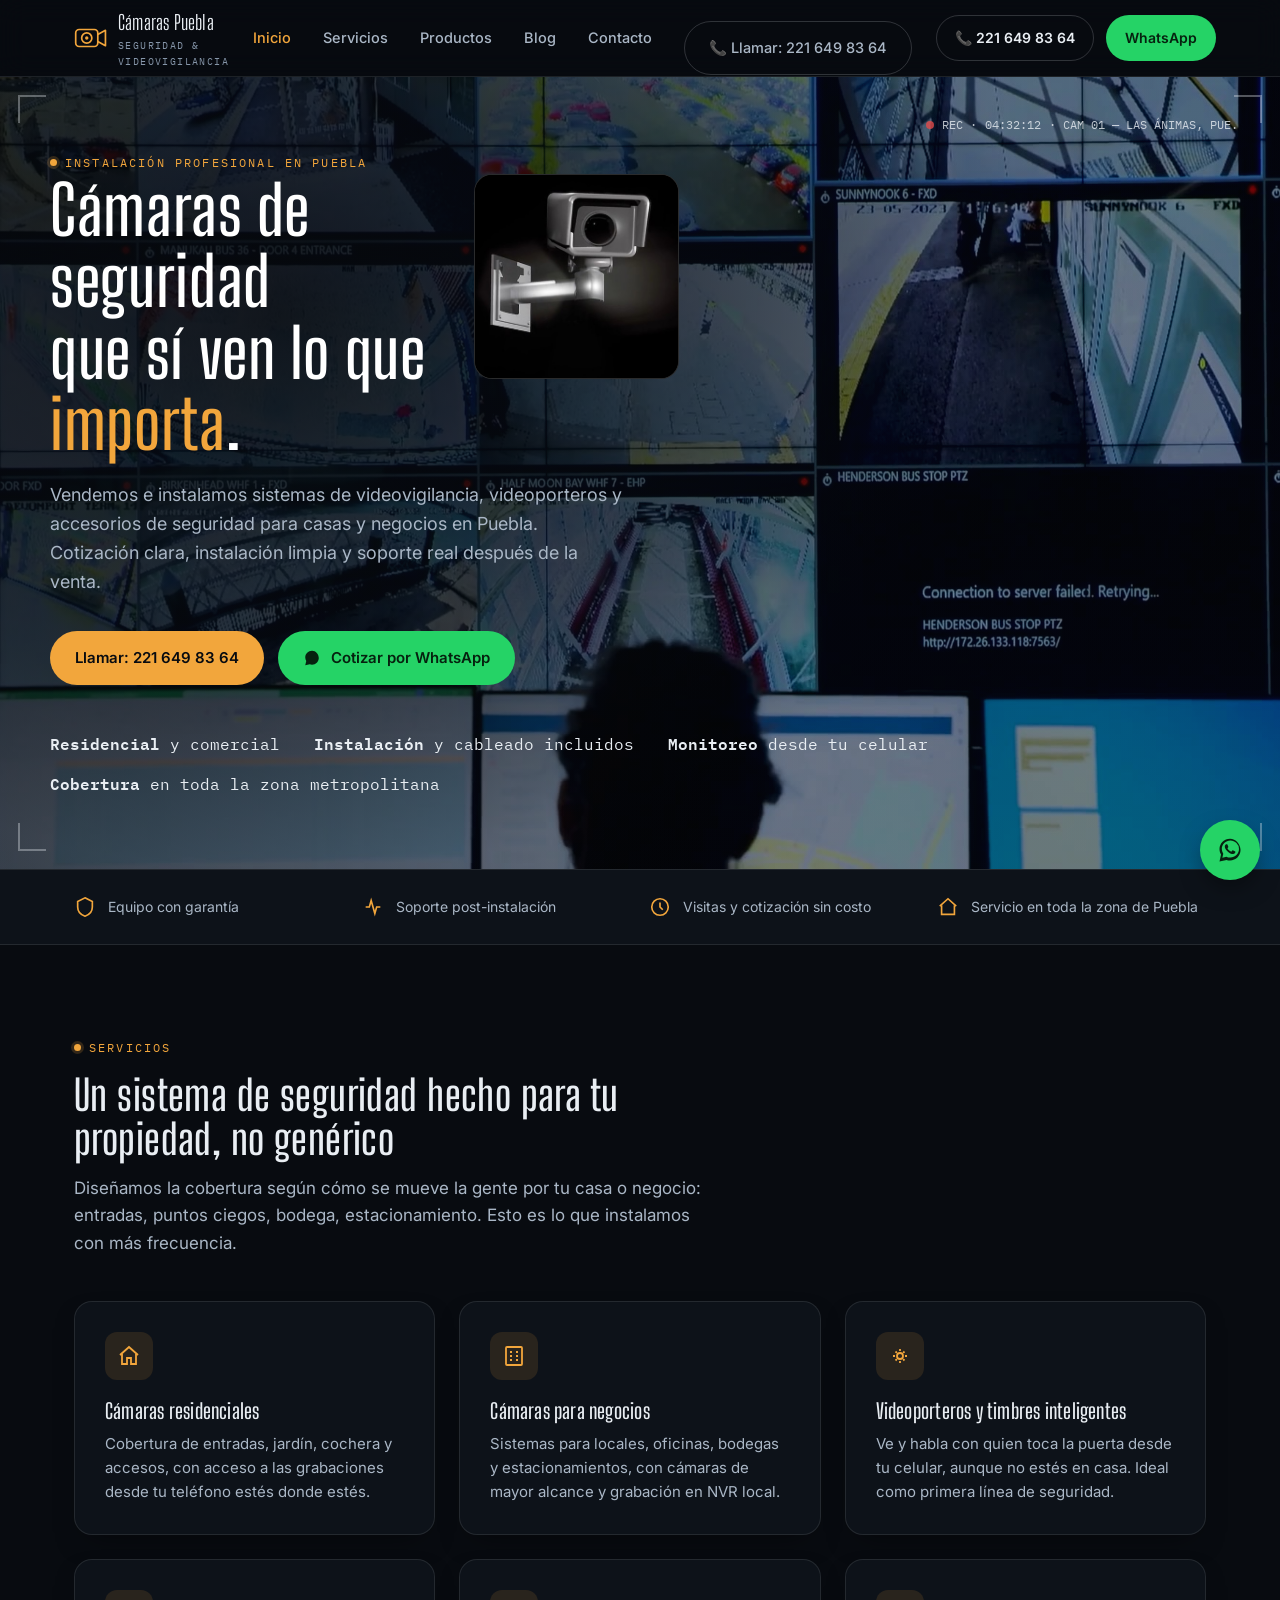
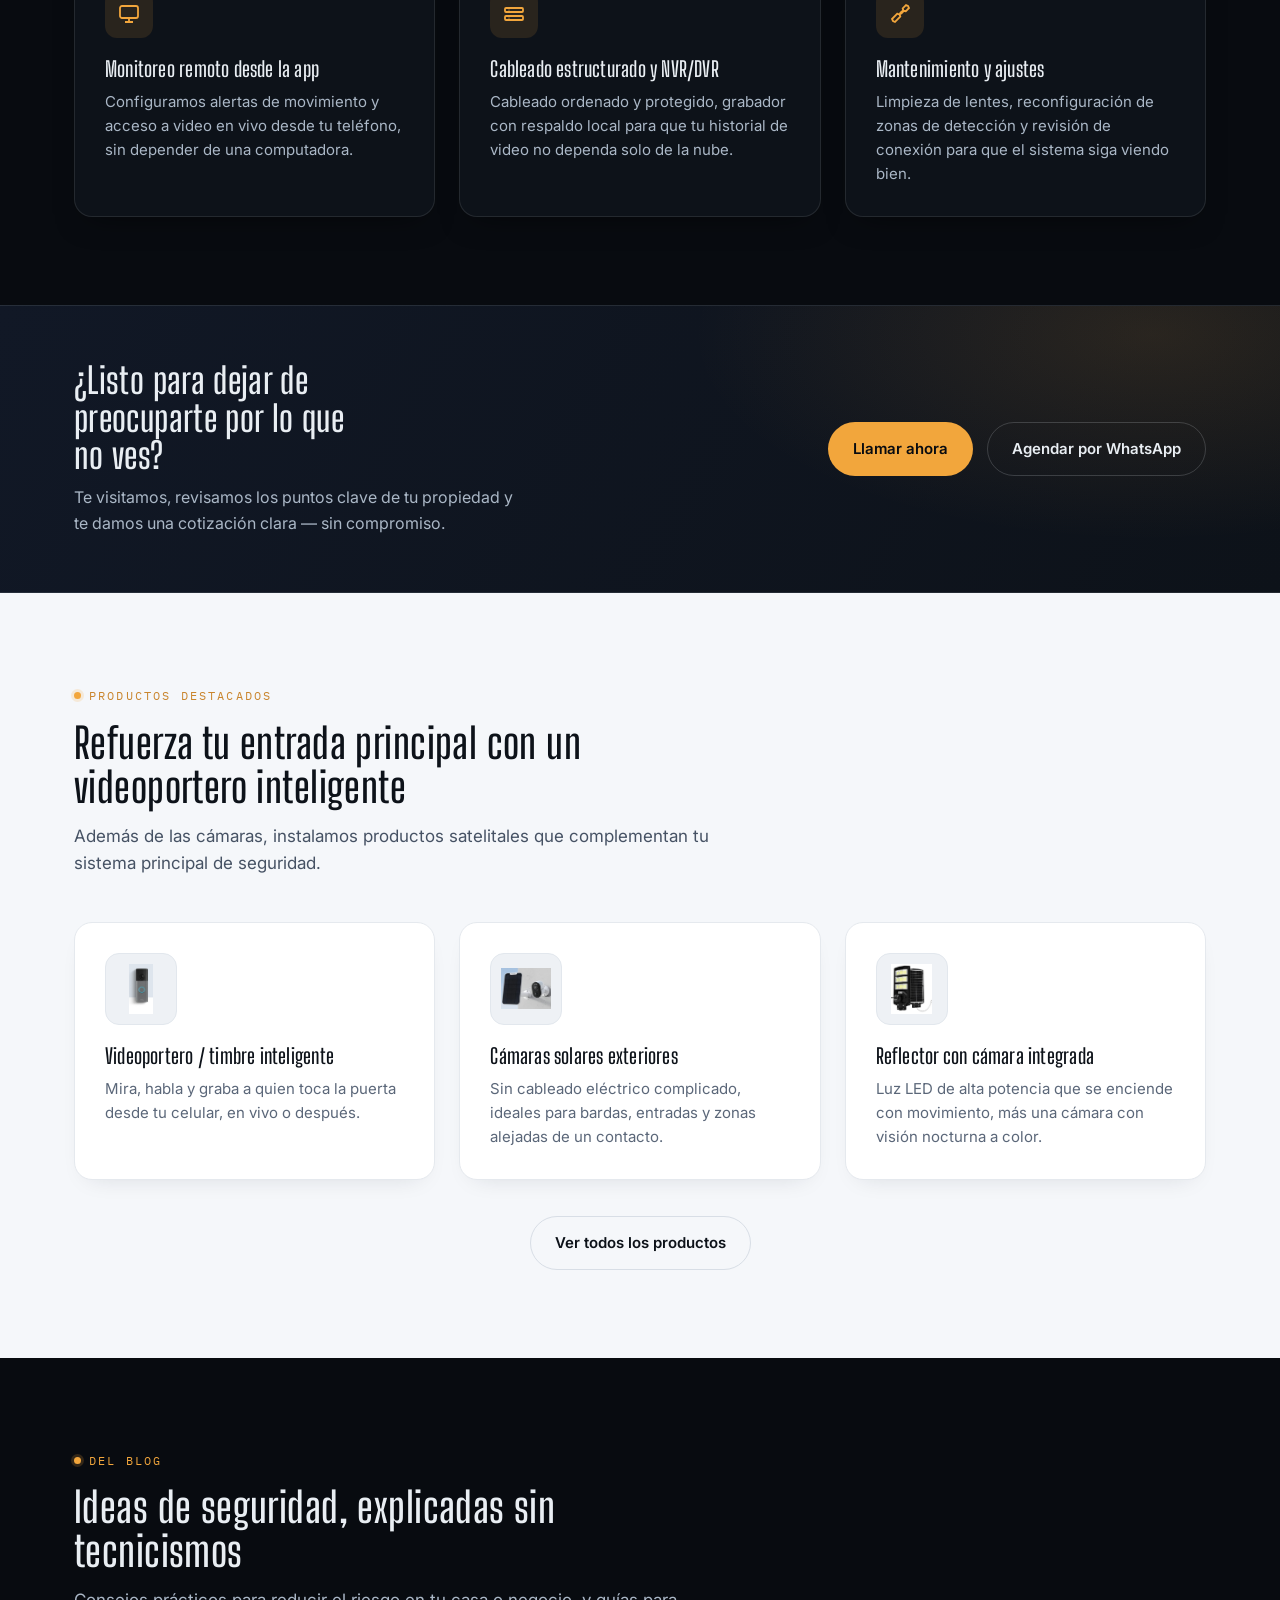
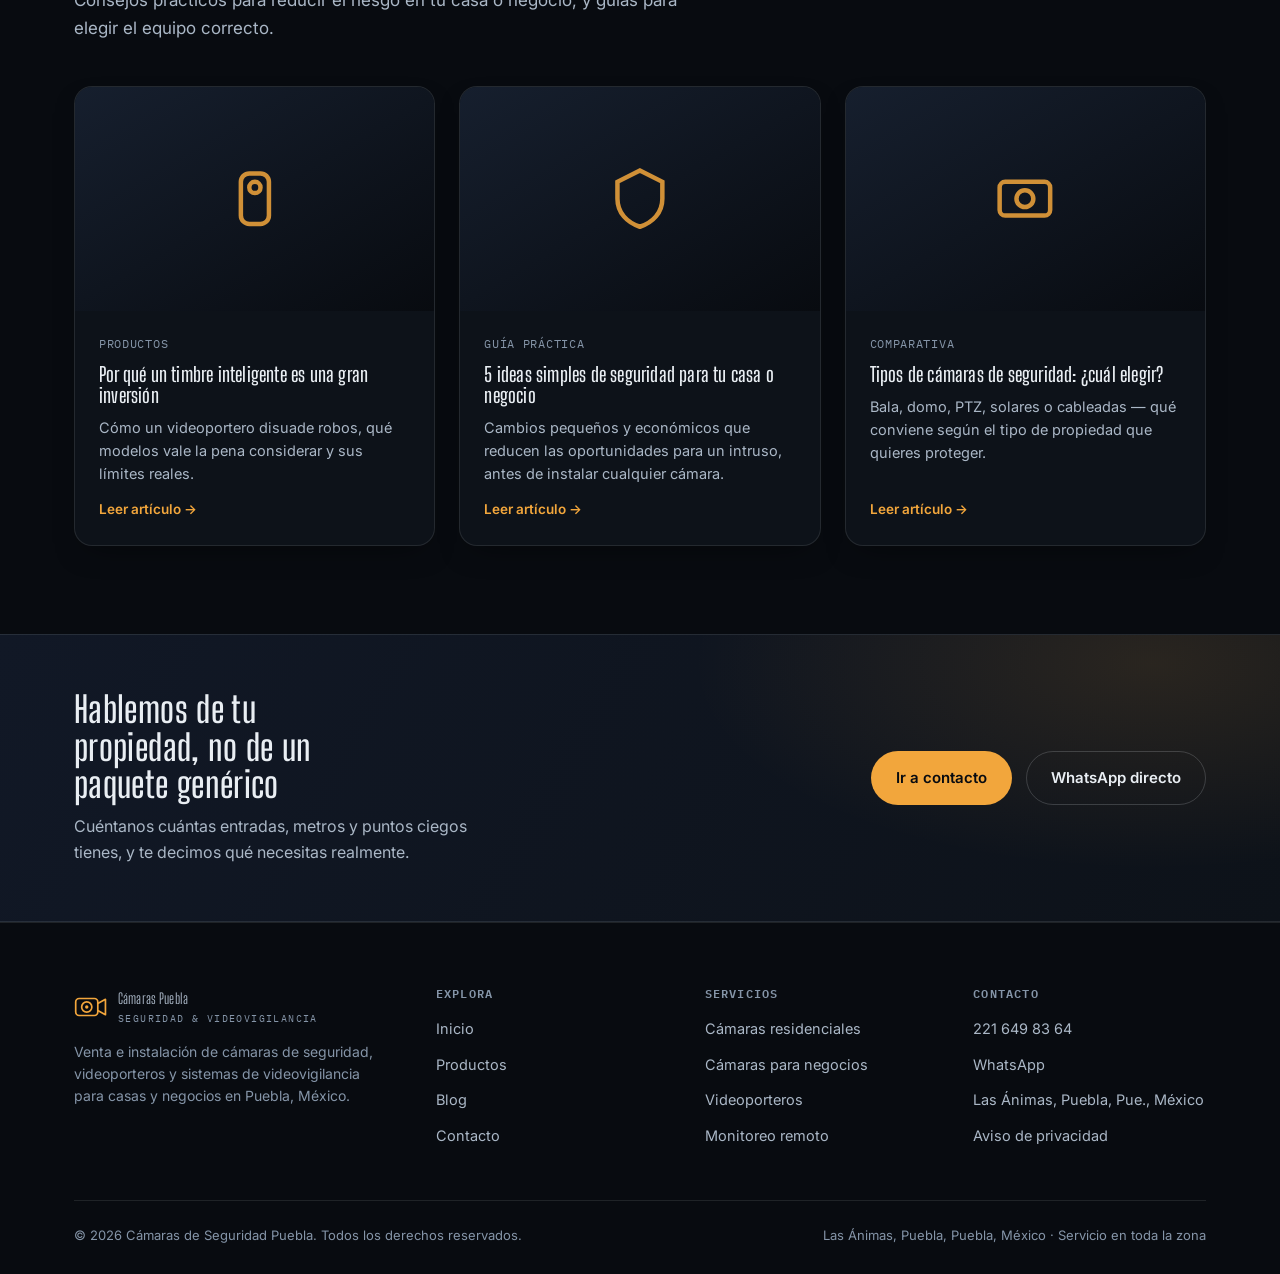
==== commit a026e580: "Add files via upload" ====
--- a/index.html
+++ b/index.html
@@ -1,6 +1,27 @@
 <!DOCTYPE html>
 <html lang="es-MX">
 <head>
+  <meta charset="UTF-8">
+  <meta name="viewport" content="width=device-width, initial-scale=1.0">
+  <title>Cámaras de Seguridad Puebla | Instalación Profesional</title>
+  <meta name="description" content="Instalación de cámaras de seguridad, videoporteros y sistemas de vigilancia en Puebla y zonas aledañas. Protege tu hogar o negocio con tecnología de punta.">
+  <meta name="keywords" content="cámaras seguridad Puebla, instalación cámaras, videoporteros, vigilancia Puebla, seguridad hogar, alarmas Puebla">
+  <meta name="robots" content="index, follow">
+  <link rel="canonical" href="https://camarasdeseguridadpuebla.com/">
+  <!-- Open Graph -->
+  <meta property="og:title" content="Cámaras de Seguridad Puebla">
+  <meta property="og:description" content="Instalación profesional de cámaras y videoporteros en Puebla.">
+  <meta property="og:url" content="https://camarasdeseguridadpuebla.com/">
+  <meta property="og:type" content="website">
+  <!-- Google Analytics (insert your GA4 ID) -->
+  <script async src="https://www.googletagmanager.com/gtag/js?id=G-XXXXXXXXXX"></script>
+  <script>
+    window.dataLayer = window.dataLayer || [];
+    function gtag(){dataLayer.push(arguments);}
+    gtag('js', new Date());
+    gtag('config', 'G-VVVQ6WK0ZB');
+  </script>
+</head>
 <meta charset="UTF-8">
 <meta name="viewport" content="width=device-width, initial-scale=1.0">
 <meta http-equiv="X-UA-Compatible" content="IE=edge">
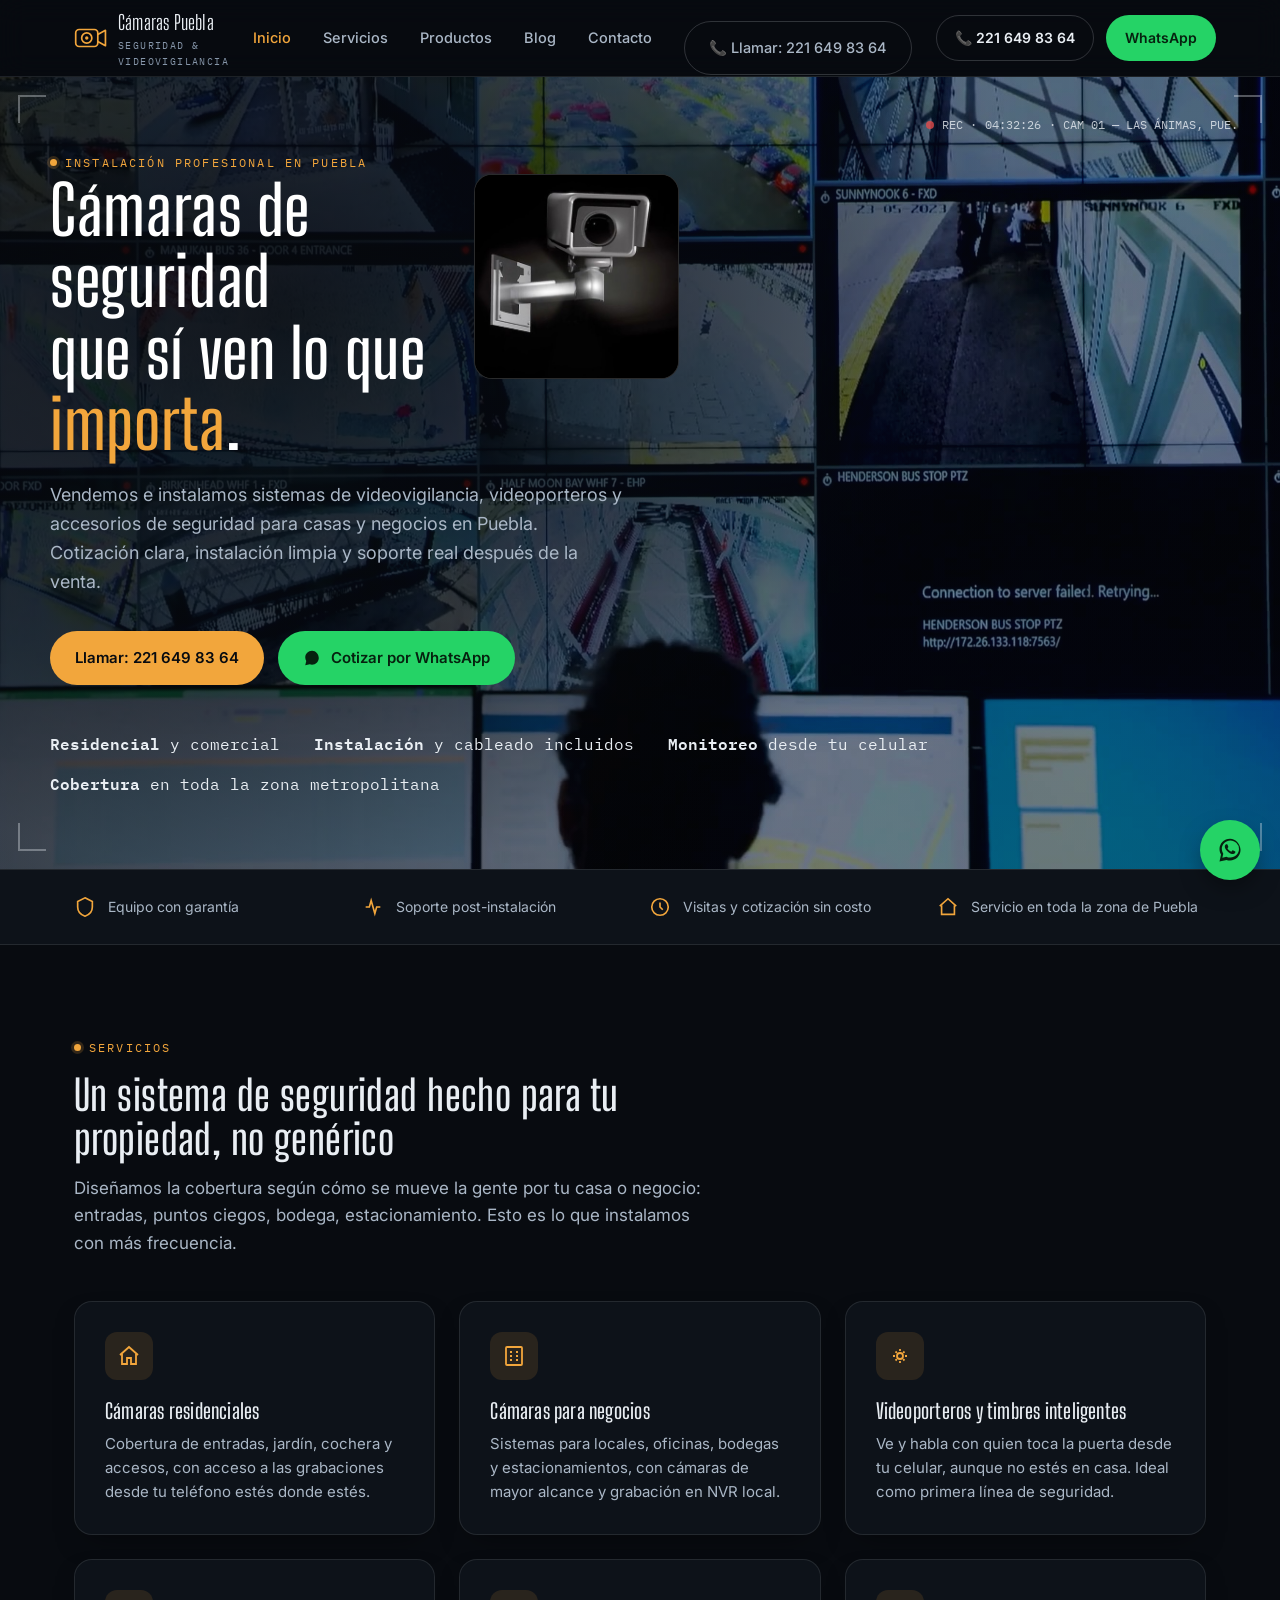
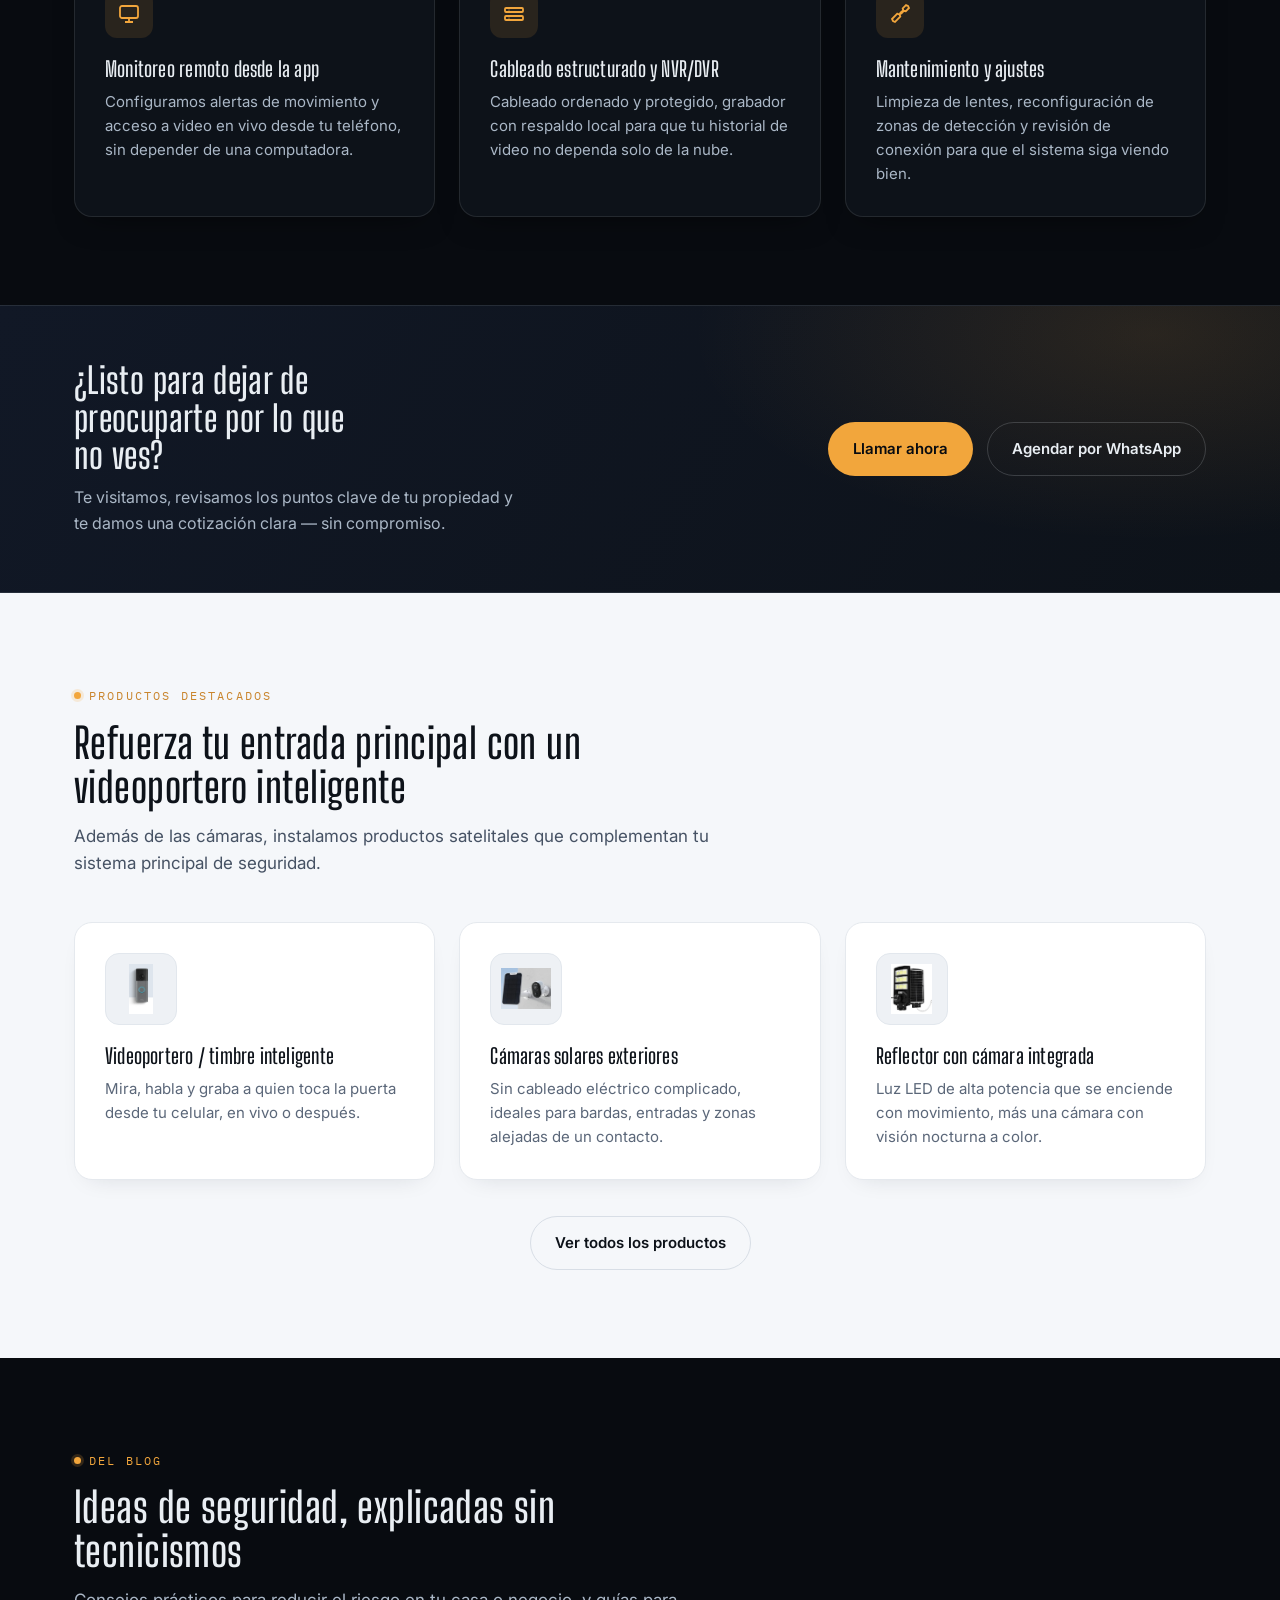
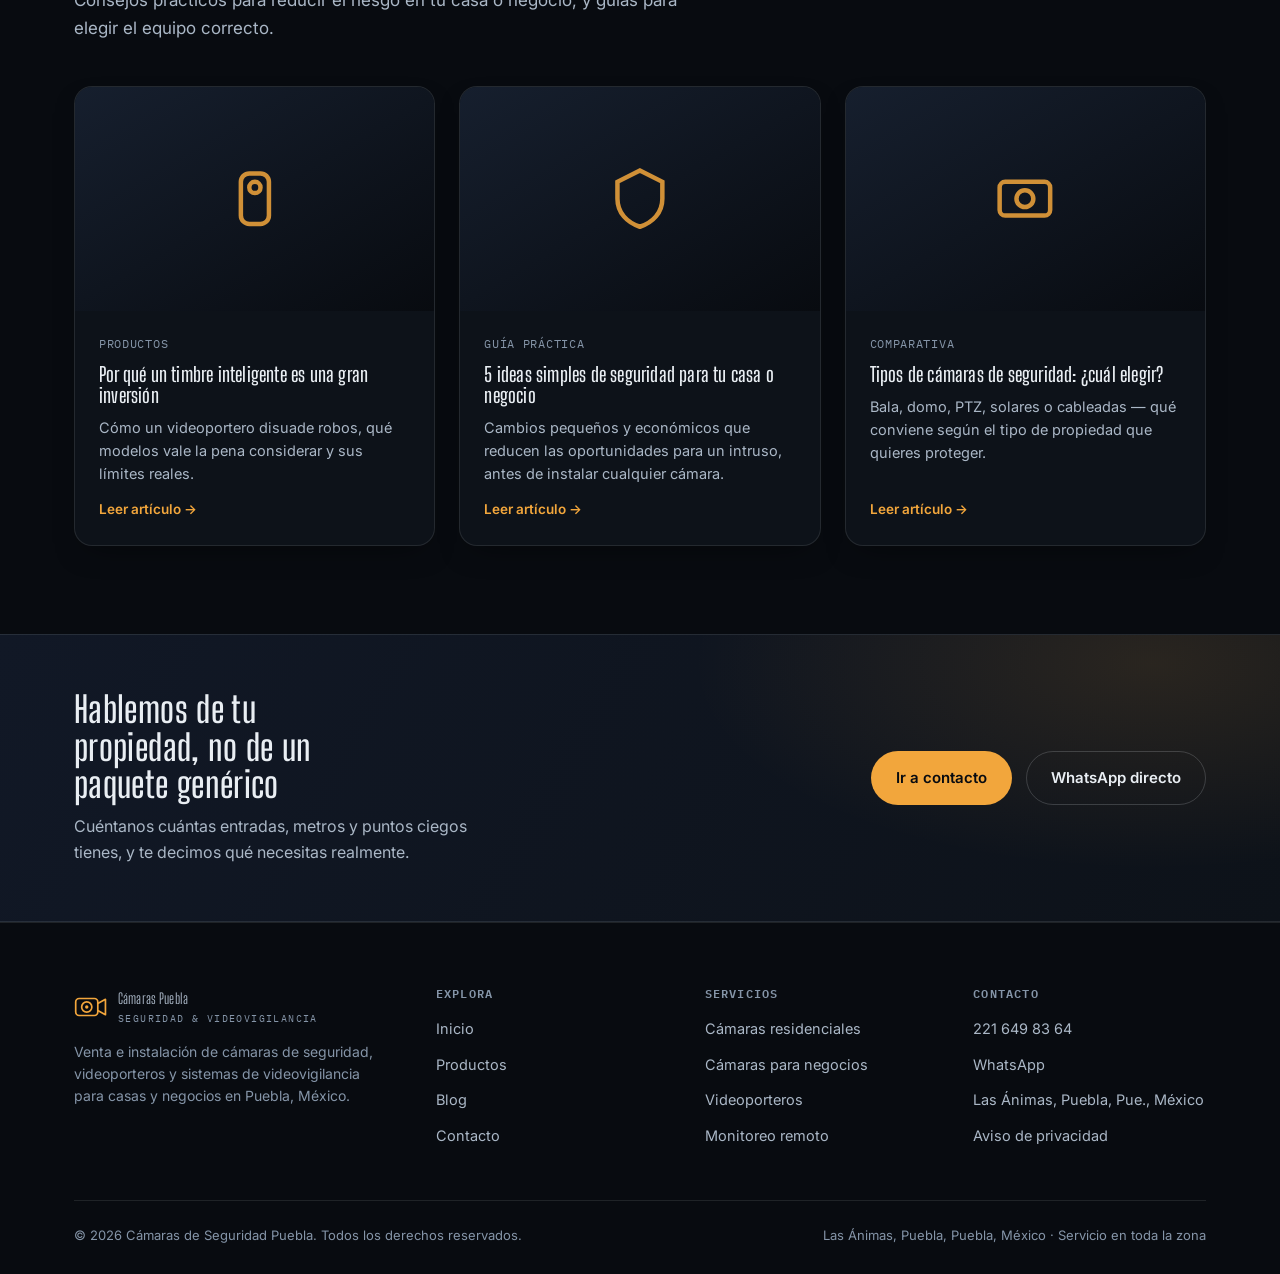
==== commit 7abf5175: "Add files via upload" ====
--- a/index.html
+++ b/index.html
@@ -1,40 +1,17 @@
 <!DOCTYPE html>
 <html lang="es-MX">
 <head>
-  <meta charset="UTF-8">
-  <meta name="viewport" content="width=device-width, initial-scale=1.0">
-  <title>Cámaras de Seguridad Puebla | Instalación Profesional</title>
-  <meta name="description" content="Instalación de cámaras de seguridad, videoporteros y sistemas de vigilancia en Puebla y zonas aledañas. Protege tu hogar o negocio con tecnología de punta.">
-  <meta name="keywords" content="cámaras seguridad Puebla, instalación cámaras, videoporteros, vigilancia Puebla, seguridad hogar, alarmas Puebla">
-  <meta name="robots" content="index, follow">
-  <link rel="canonical" href="https://camarasdeseguridadpuebla.com/">
-  <!-- Open Graph -->
-  <meta property="og:title" content="Cámaras de Seguridad Puebla">
-  <meta property="og:description" content="Instalación profesional de cámaras y videoporteros en Puebla.">
-  <meta property="og:url" content="https://camarasdeseguridadpuebla.com/">
-  <meta property="og:type" content="website">
-  <!-- Google Analytics (insert your GA4 ID) -->
-  <script async src="https://www.googletagmanager.com/gtag/js?id=G-XXXXXXXXXX"></script>
-  <script>
-    window.dataLayer = window.dataLayer || [];
-    function gtag(){dataLayer.push(arguments);}
-    gtag('js', new Date());
-    gtag('config', 'G-VVVQ6WK0ZB');
-  </script>
-</head>
 <meta charset="UTF-8">
 <meta name="viewport" content="width=device-width, initial-scale=1.0">
 <meta http-equiv="X-UA-Compatible" content="IE=edge">
 
-<!-- Google tag (gtag.js) — Google Analytics 4
-     Reemplaza G-XXXXXXXXXX con tu ID de medición real de GA4
-     (Google Analytics > Administrador > Flujos de datos > tu flujo web). -->
-<script async src="https://www.googletagmanager.com/gtag/js?id=G-XXXXXXXXXX"></script>
+<!-- Google tag (gtag.js) — Google Analytics 4 -->
+<script async src="https://www.googletagmanager.com/gtag/js?id=G-VVVQ6WK0ZB"></script>
 <script>
   window.dataLayer = window.dataLayer || [];
   function gtag(){dataLayer.push(arguments);}
   gtag('js', new Date());
-  gtag('config', 'G-XXXXXXXXXX');
+  gtag('config', 'G-VVVQ6WK0ZB');
 </script>
 
 <link rel="preconnect" href="https://fonts.googleapis.com">
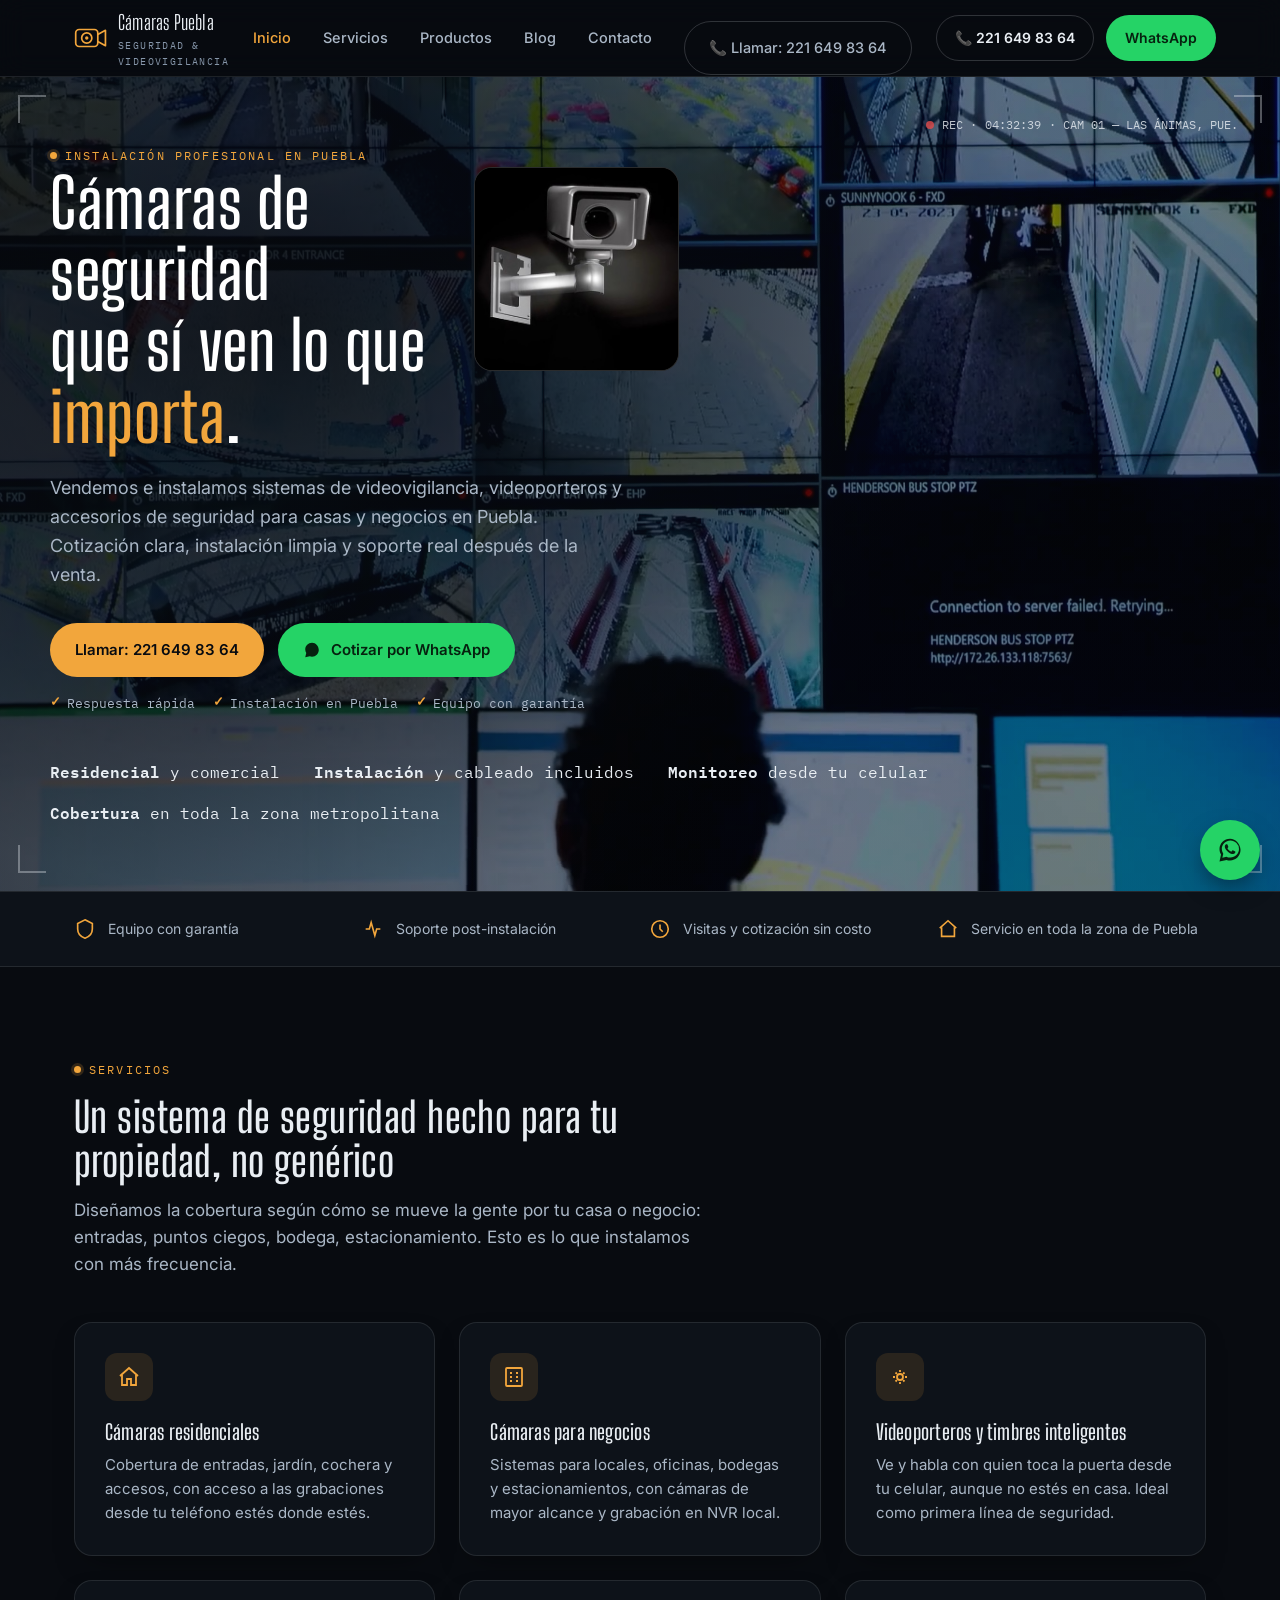
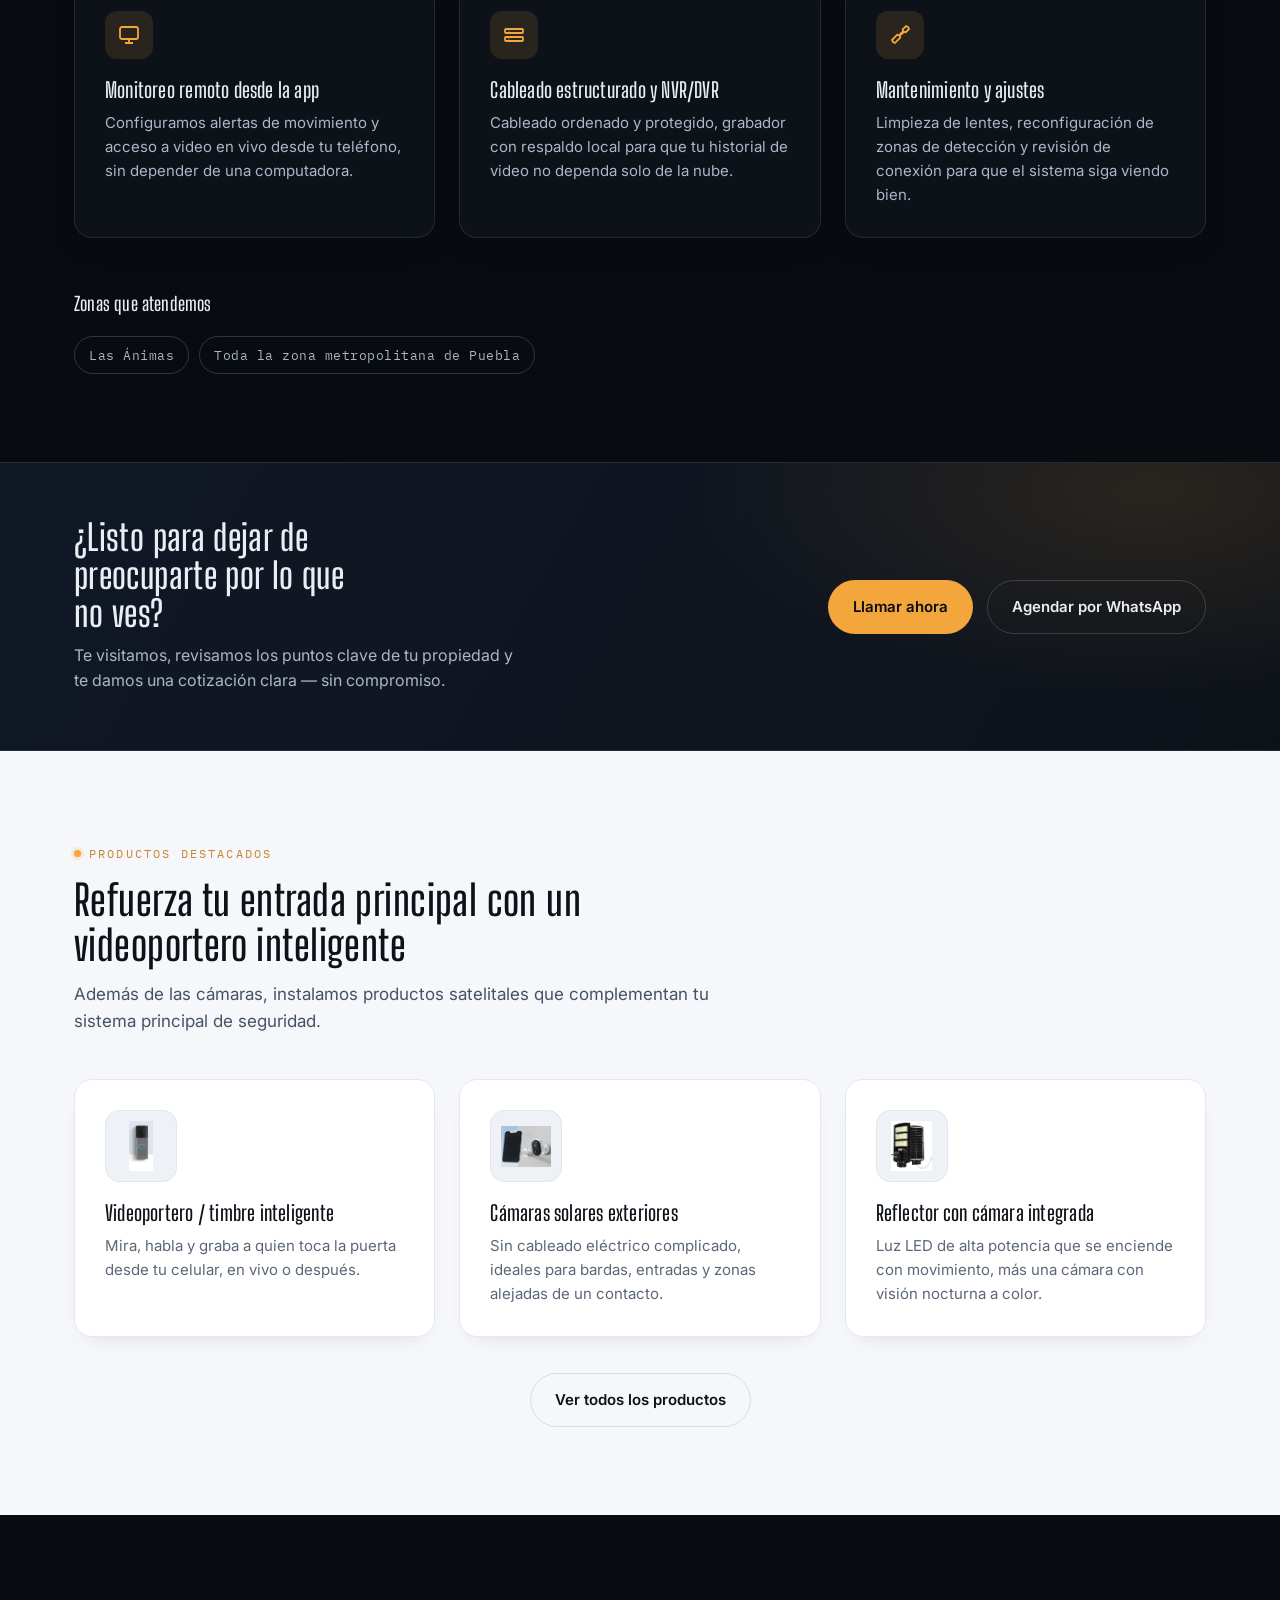
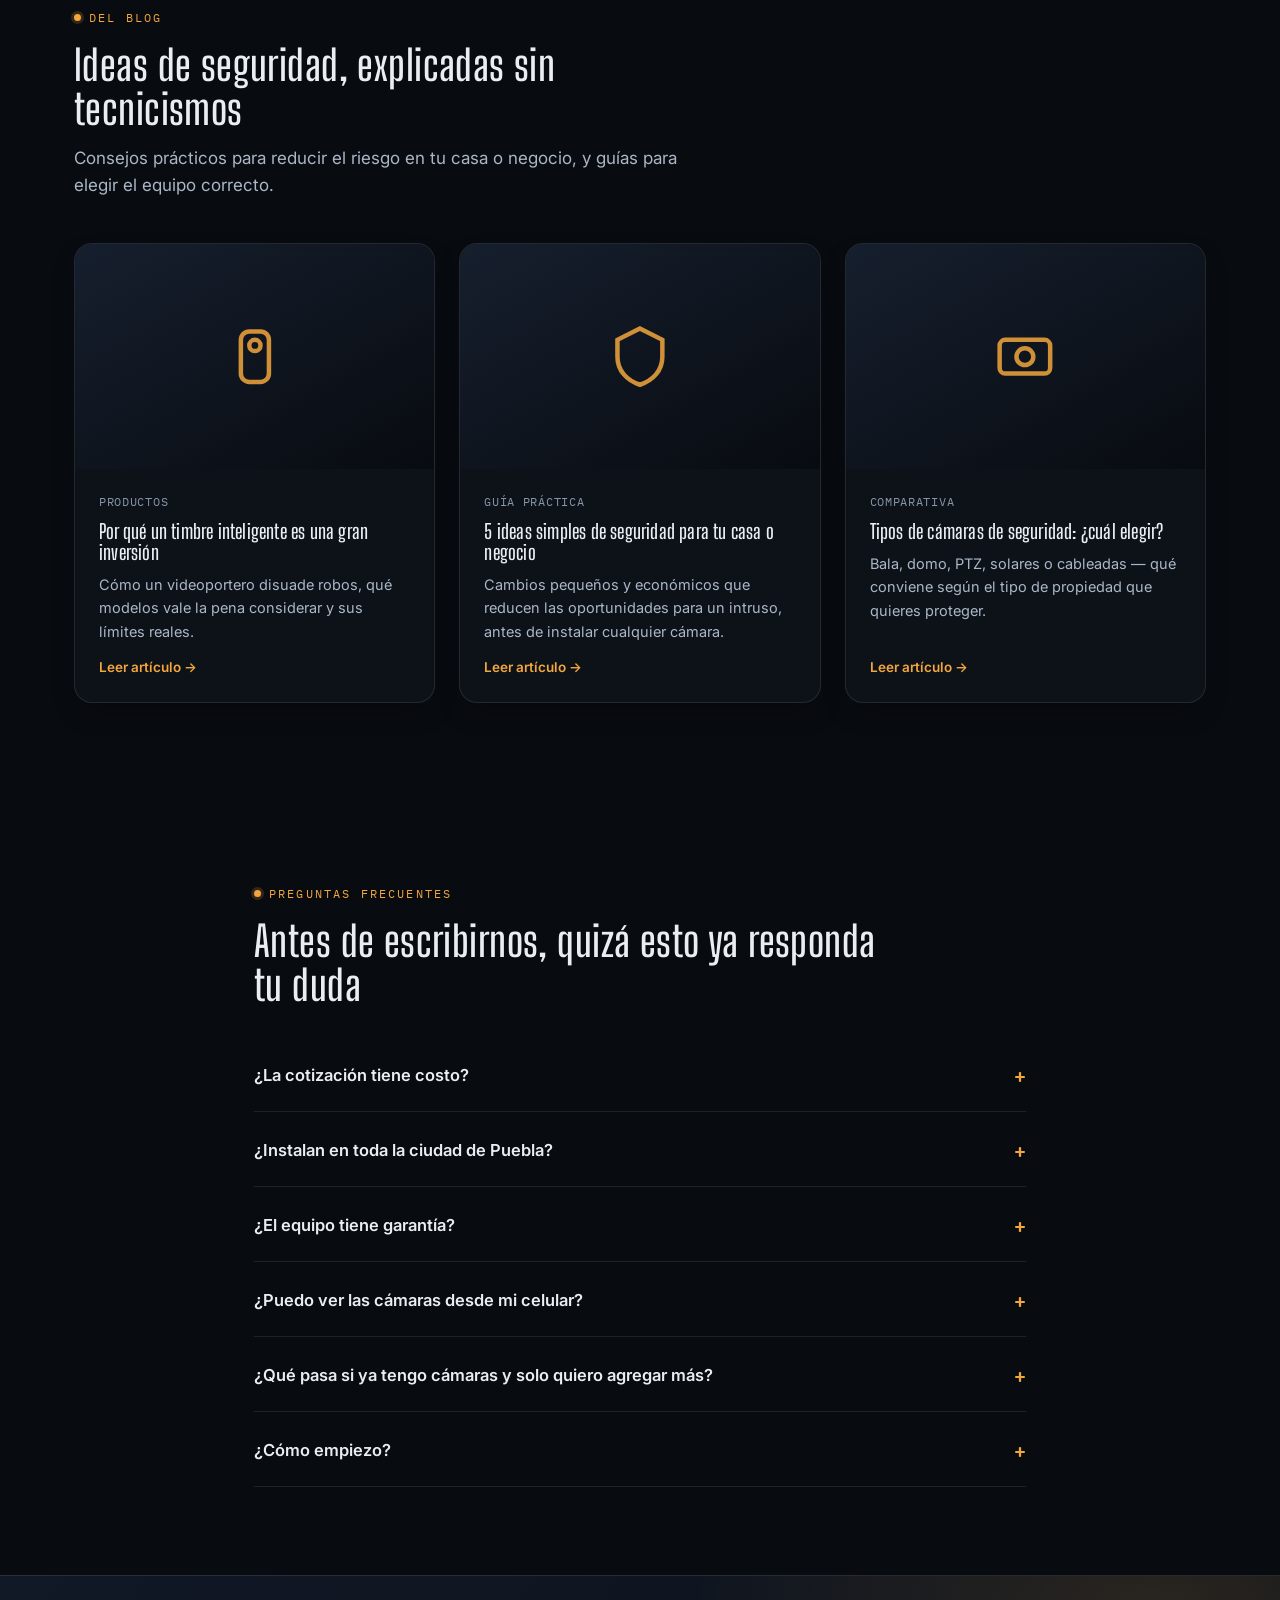
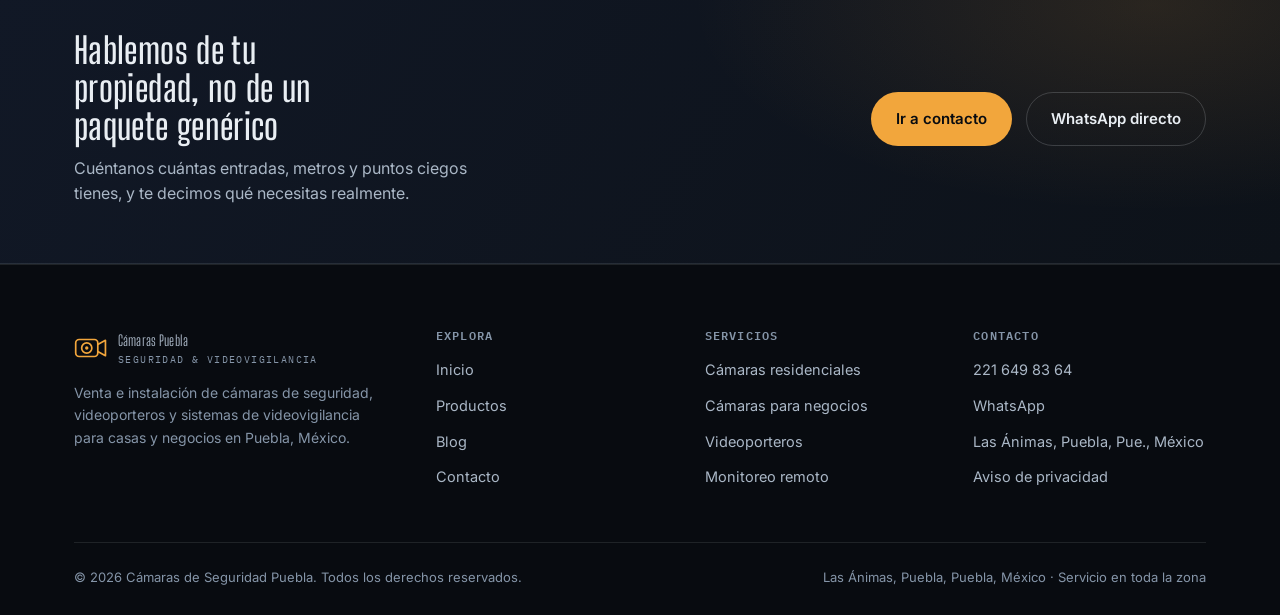
==== commit 05f88949: "Add files via upload" ====
--- a/index.html
+++ b/index.html
@@ -64,6 +64,29 @@
   "sameAs": []
 }
 </script>
+<script type="application/ld+json">
+{
+  "@context": "https://schema.org",
+  "@type": "WebSite",
+  "@id": "https://camarasdeseguridadpuebla.com/#sitio",
+  "url": "https://camarasdeseguridadpuebla.com/",
+  "name": "Cámaras de Seguridad Puebla",
+  "inLanguage": "es-MX",
+  "publisher": {"@id": "https://camarasdeseguridadpuebla.com/#negocio"}
+}
+</script>
+<script type="application/ld+json">
+{
+  "@context": "https://schema.org",
+  "@type": "WebPage",
+  "@id": "https://camarasdeseguridadpuebla.com/#webpage",
+  "url": "https://camarasdeseguridadpuebla.com/",
+  "name": "Cámaras de Seguridad en Puebla | Instalación Profesional CCTV",
+  "isPartOf": {"@id": "https://camarasdeseguridadpuebla.com/#sitio"},
+  "about": {"@id": "https://camarasdeseguridadpuebla.com/#negocio"},
+  "inLanguage": "es-MX"
+}
+</script>
 </head>
 <body>
 <a class="skip-link" href="#contenido">Saltar al contenido</a>
@@ -126,6 +149,11 @@
         Cotizar por WhatsApp
       </a>
     </div>
+    <div class="trust-line">
+      <span>Respuesta rápida</span>
+      <span>Instalación en Puebla</span>
+      <span>Equipo con garantía</span>
+    </div>
     <div class="hero-meta">
       <span><strong>Residencial</strong> y comercial</span>
       <span><strong>Instalación</strong> y cableado incluidos</span>
@@ -193,6 +221,14 @@
         <div class="icon"><svg viewBox="0 0 24 24" fill="none" stroke="currentColor" stroke-width="1.8"><path d="M14.7 6.3a4 4 0 0 1-5.4 5.4L4 17l1 2 2 1 5.3-5.3a4 4 0 0 1 5.4-5.4L21 6l-1-2-2-1-3.3 3.3z"/></svg></div>
         <h3>Mantenimiento y ajustes</h3>
         <p>Limpieza de lentes, reconfiguración de zonas de detección y revisión de conexión para que el sistema siga viendo bien.</p>
+      </div>
+    </div>
+
+    <div style="margin-top:56px;">
+      <h3 style="font-size:19px;color:var(--fog-100);">Zonas que atendemos</h3>
+      <div class="zone-list">
+        <span>Las Ánimas</span>
+        <span>Toda la zona metropolitana de Puebla</span>
       </div>
     </div>
   </div>
@@ -279,6 +315,56 @@
     </div>
   </div>
 </section>
+
+<section class="section">
+  <div class="wrap" style="max-width:820px;">
+    <div class="section-head" style="margin-bottom:8px;">
+      <span class="eyebrow">Preguntas frecuentes</span>
+      <h2>Antes de escribirnos, quizá esto ya responda tu duda</h2>
+    </div>
+    <div class="faq-list">
+      <details class="faq-item">
+        <summary>¿La cotización tiene costo?</summary>
+        <p>No. Visitamos tu propiedad, revisamos los puntos clave y te damos una cotización clara, sin compromiso de compra.</p>
+      </details>
+      <details class="faq-item">
+        <summary>¿Instalan en toda la ciudad de Puebla?</summary>
+        <p>Sí, damos servicio en Las Ánimas y en toda la zona metropolitana de Puebla.</p>
+      </details>
+      <details class="faq-item">
+        <summary>¿El equipo tiene garantía?</summary>
+        <p>Sí, el equipo que instalamos cuenta con garantía. Te confirmamos las condiciones exactas al momento de la cotización, según el modelo que se ajuste a tu caso.</p>
+      </details>
+      <details class="faq-item">
+        <summary>¿Puedo ver las cámaras desde mi celular?</summary>
+        <p>Sí, configuramos el acceso remoto para que veas video en vivo y recibas alertas de movimiento desde una app en tu teléfono, sin depender de una computadora.</p>
+      </details>
+      <details class="faq-item">
+        <summary>¿Qué pasa si ya tengo cámaras y solo quiero agregar más?</summary>
+        <p>También lo resolvemos. Revisamos lo que ya tienes instalado y te decimos qué conviene agregar o ajustar, sin necesidad de cambiar todo el sistema.</p>
+      </details>
+      <details class="faq-item">
+        <summary>¿Cómo empiezo?</summary>
+        <p>Llámanos, escríbenos por WhatsApp o llena el formulario de <a class="text-amber" href="contacto.html">contacto</a>. Coordinamos una visita para darte una cotización clara.</p>
+      </details>
+    </div>
+  </div>
+</section>
+
+<script type="application/ld+json">
+{
+  "@context": "https://schema.org",
+  "@type": "FAQPage",
+  "mainEntity": [
+    {"@type":"Question","name":"¿La cotización tiene costo?","acceptedAnswer":{"@type":"Answer","text":"No. Visitamos tu propiedad, revisamos los puntos clave y te damos una cotización clara, sin compromiso de compra."}},
+    {"@type":"Question","name":"¿Instalan en toda la ciudad de Puebla?","acceptedAnswer":{"@type":"Answer","text":"Sí, damos servicio en Las Ánimas y en toda la zona metropolitana de Puebla."}},
+    {"@type":"Question","name":"¿El equipo tiene garantía?","acceptedAnswer":{"@type":"Answer","text":"Sí, el equipo que instalamos cuenta con garantía. Las condiciones exactas se confirman al momento de la cotización, según el modelo."}},
+    {"@type":"Question","name":"¿Puedo ver las cámaras desde mi celular?","acceptedAnswer":{"@type":"Answer","text":"Sí, configuramos acceso remoto con video en vivo y alertas de movimiento desde una app en tu teléfono."}},
+    {"@type":"Question","name":"¿Qué pasa si ya tengo cámaras y solo quiero agregar más?","acceptedAnswer":{"@type":"Answer","text":"Revisamos lo que ya está instalado y te decimos qué conviene agregar o ajustar, sin necesidad de cambiar todo el sistema."}},
+    {"@type":"Question","name":"¿Cómo empiezo?","acceptedAnswer":{"@type":"Answer","text":"Por teléfono, WhatsApp o el formulario de contacto. Coordinamos una visita para darte una cotización clara."}}
+  ]
+}
+</script>
 
 <div class="cta-band">
   <div class="wrap">
@@ -348,6 +434,15 @@
   <svg viewBox="0 0 32 32" fill="currentColor" aria-hidden="true"><path d="M16.02 3C9.4 3 4 8.35 4 14.93c0 2.3.65 4.44 1.77 6.27L4 29l8.02-1.7a12.9 12.9 0 0 0 4 .63c6.62 0 12.02-5.35 12.02-11.93S22.64 3 16.02 3zm0 21.63c-1.28 0-2.53-.24-3.7-.7l-.27-.1-4.76 1.01 1.02-4.55-.18-.28a9.62 9.62 0 0 1-1.5-5.08c0-5.34 4.4-9.68 9.83-9.68 2.63 0 5.1 1 6.96 2.83a9.5 9.5 0 0 1 2.87 6.85c0 5.34-4.4 9.7-9.83 9.7zm5.4-7.28c-.3-.15-1.76-.86-2.03-.96-.27-.1-.47-.15-.67.15s-.77.96-.94 1.16-.35.22-.65.07a7.9 7.9 0 0 1-2.32-1.43 8.68 8.68 0 0 1-1.6-2c-.17-.29 0-.44.13-.6.13-.14.3-.35.44-.53.15-.17.2-.3.3-.5.1-.2.05-.37-.02-.52-.07-.15-.67-1.62-.92-2.22-.24-.58-.49-.5-.67-.5h-.57c-.2 0-.52.07-.79.37-.27.29-1.04 1.02-1.04 2.48s1.06 2.87 1.2 3.07c.15.2 2.1 3.2 5.08 4.5.71.3 1.26.49 1.7.63.71.22 1.36.19 1.87.12.57-.09 1.76-.72 2-1.42.25-.7.25-1.29.17-1.42-.07-.13-.27-.2-.57-.35z"/></svg>
 </a>
 
+<nav class="mobile-cta-bar" aria-label="Contacto rápido">
+  <a class="mcb-whatsapp" href="https://wa.me/522216498364?text=Hola%2C%20quisiera%20informaci%C3%B3n%20sobre%20instalaci%C3%B3n%20de%20c%C3%A1maras%20de%20seguridad." target="_blank" rel="noopener">
+    <svg viewBox="0 0 32 32" fill="currentColor" aria-hidden="true"><path d="M16.02 3C9.4 3 4 8.35 4 14.93c0 2.3.65 4.44 1.77 6.27L4 29l8.02-1.7a12.9 12.9 0 0 0 4 .63c6.62 0 12.02-5.35 12.02-11.93S22.64 3 16.02 3z"/></svg>
+    WhatsApp
+  </a>
+  <a class="mcb-llamar" href="tel:+522216498364">📞 Llamar</a>
+  <a class="mcb-cotizar" href="contacto.html#quote-wizard">Cotizar</a>
+</nav>
+
 <script src="assets/js/main.js"></script>
 <script>document.querySelector('[data-year]').textContent = new Date().getFullYear();</script>
 </body>
--- a/assets/css/style.css
+++ b/assets/css/style.css
@@ -466,3 +466,105 @@
   padding:12px 18px;z-index:100;border-radius:0 0 8px 0;
 }
 .skip-link:focus{left:0;}
+
+/* ==========================================================================
+   Añadido: mejoras de conversión y SEO (barra CTA móvil, fallback sin JS,
+   QR, franja de confianza, zonas, horario, proceso/garantía, FAQ)
+   ========================================================================== */
+
+/* ---------- Barra fija de CTA en móvil ---------- */
+.mobile-cta-bar{
+  display:none;
+  position:fixed;left:0;right:0;bottom:0;z-index:70;
+  background:rgba(8,11,16,0.96);backdrop-filter:blur(10px);
+  border-top:1px solid var(--line-strong);
+  padding:10px 12px calc(10px + env(safe-area-inset-bottom,0px));
+  gap:8px;
+}
+.mobile-cta-bar a{
+  flex:1;display:flex;align-items:center;justify-content:center;gap:6px;
+  padding:12px 6px;border-radius:var(--radius-sm);font-size:13.5px;font-weight:600;
+  border:1px solid var(--line-strong);color:var(--fog-100);
+}
+.mobile-cta-bar a svg{width:16px;height:16px;flex:none;}
+.mobile-cta-bar .mcb-whatsapp{background:#25D366;color:#06210f;border-color:transparent;}
+.mobile-cta-bar .mcb-llamar{background:var(--ink-800);}
+.mobile-cta-bar .mcb-cotizar{background:var(--signal-amber);color:var(--ink-950);border-color:transparent;}
+@media (max-width:820px){
+  .mobile-cta-bar{display:flex;}
+  body{padding-bottom:64px;}
+  .wa-float{bottom:76px;}
+}
+
+/* ---------- Fallback visible sin JavaScript / acceso directo ---------- */
+.direct-contact-row{
+  display:flex;flex-wrap:wrap;gap:12px;margin-bottom:26px;padding-bottom:26px;
+  border-bottom:1px solid var(--line);
+}
+.direct-contact-row .btn{flex:1;min-width:180px;}
+.no-js-note{font-size:13px;color:var(--steel-400);margin-top:10px;}
+
+/* ---------- QR de WhatsApp (escritorio) ---------- */
+.wa-qr-block{
+  display:none;
+  margin-top:24px;padding:20px;border:1px solid var(--line);border-radius:var(--radius-lg);
+  background:var(--ink-900);align-items:center;gap:18px;
+}
+.wa-qr-block img{width:104px;height:104px;border-radius:8px;background:#fff;padding:6px;flex:none;}
+.wa-qr-block h4{font-size:15px;margin-bottom:6px;}
+.wa-qr-block p{font-size:13.5px;color:var(--steel-300);}
+@media (min-width:821px){.wa-qr-block{display:flex;}}
+
+/* ---------- Franja de confianza junto a CTAs ---------- */
+.trust-line{
+  display:flex;flex-wrap:wrap;gap:8px 18px;margin-top:16px;
+  font-family:var(--font-mono);font-size:12.5px;color:var(--steel-300);
+}
+.section--light .trust-line{color:#5B6779;}
+.trust-line span{display:inline-flex;align-items:center;gap:6px;}
+.trust-line span::before{content:"✓";color:var(--signal-amber);font-weight:700;}
+
+/* ---------- Zonas que atendemos ---------- */
+.zone-list{display:flex;flex-wrap:wrap;gap:10px;margin-top:22px;}
+.zone-list span{
+  font-family:var(--font-mono);font-size:12.5px;letter-spacing:0.04em;
+  padding:8px 14px;border-radius:999px;border:1px solid var(--line-strong);color:var(--steel-300);
+}
+
+/* ---------- Horario de atención ---------- */
+.hours-grid{display:grid;grid-template-columns:repeat(2,1fr);gap:16px;margin-top:22px;}
+@media (max-width:640px){.hours-grid{grid-template-columns:1fr;}}
+.hours-grid .box{background:var(--ink-900);border:1px solid var(--line);border-radius:var(--radius-md);padding:18px 20px;}
+.hours-grid h4{font-size:13px;font-family:var(--font-mono);text-transform:uppercase;letter-spacing:0.08em;color:var(--signal-amber);margin-bottom:8px;}
+.hours-grid p{color:var(--steel-300);font-size:14.5px;}
+
+/* ---------- Qué incluye / Proceso / Garantía / Tiempo estimado ---------- */
+.process-grid{display:grid;grid-template-columns:repeat(4,1fr);gap:20px;margin-top:32px;}
+@media (max-width:920px){.process-grid{grid-template-columns:repeat(2,1fr);}}
+@media (max-width:560px){.process-grid{grid-template-columns:1fr;}}
+.process-grid .box{background:var(--ink-900);border:1px solid var(--line);border-radius:var(--radius-lg);padding:22px;}
+.process-grid .box .num{font-family:var(--font-mono);font-size:12px;color:var(--signal-amber);letter-spacing:0.1em;}
+.process-grid .box h4{font-size:16px;margin:10px 0 8px;}
+.process-grid .box p{font-size:13.5px;color:var(--steel-300);}
+
+/* ---------- Grupos de categoría en productos ---------- */
+.product-group-head{margin:64px 0 24px;}
+.product-group-head:first-child{margin-top:0;}
+.product-group-head h2{font-size:clamp(22px,2.8vw,28px);color:var(--fog-100);}
+.product-group-head p{color:var(--steel-300);font-size:14.5px;margin-top:6px;}
+
+/* ---------- FAQ ---------- */
+.faq-list{display:flex;flex-direction:column;gap:2px;margin-top:32px;}
+.faq-item{border-bottom:1px solid var(--line);padding:20px 0;}
+.faq-item summary{
+  cursor:pointer;font-size:16.5px;font-weight:600;color:var(--fog-100);
+  list-style:none;display:flex;justify-content:space-between;align-items:center;gap:16px;
+}
+.faq-item summary::-webkit-details-marker{display:none;}
+.faq-item summary::after{content:"+";font-family:var(--font-mono);color:var(--signal-amber);font-size:20px;flex:none;}
+.faq-item[open] summary::after{content:"–";}
+.faq-item p{color:var(--steel-300);font-size:15px;margin-top:12px;line-height:1.6;}
+
+/* ---------- Botón "copiar mensaje" del asistente ---------- */
+.qw-copy-row{display:flex;gap:10px;flex-wrap:wrap;}
+.qw-copied-msg{font-size:13px;color:var(--scan-teal);margin-top:8px;}
